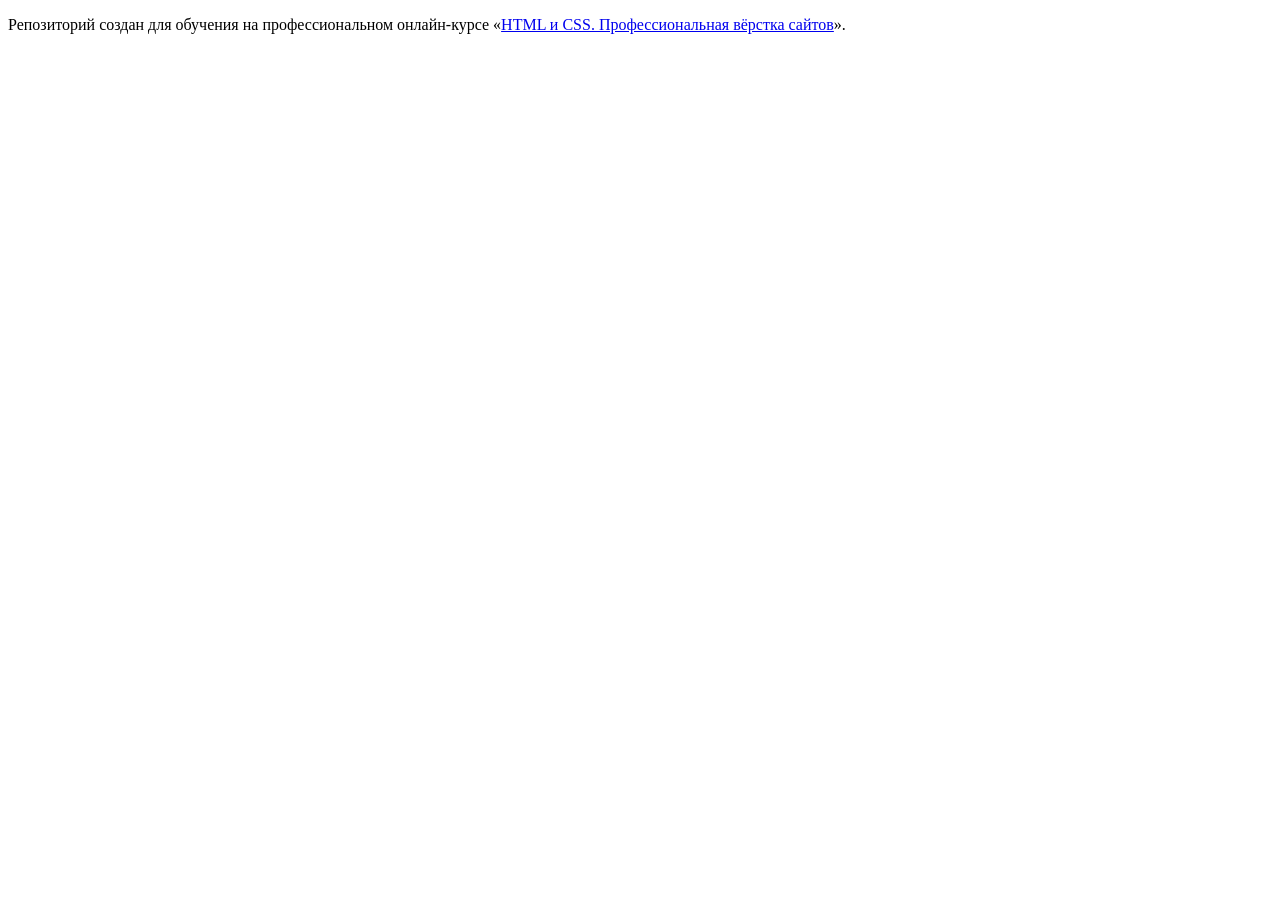
==== index.html @ e0a8a6d6 ":hatching_chick:" ====
<!DOCTYPE html>
<html lang="ru">
  <head>
    <meta charset="utf-8">
    <title>HTML Academy: Седона</title>
  </head>
  <body>

    <p>Репозиторий создан для обучения на профессиональном онлайн‑курсе «<a href="https://htmlacademy.ru/intensive/htmlcss">HTML и CSS. Профессиональная вёрстка сайтов</a>».</p>

  </body>
</html>
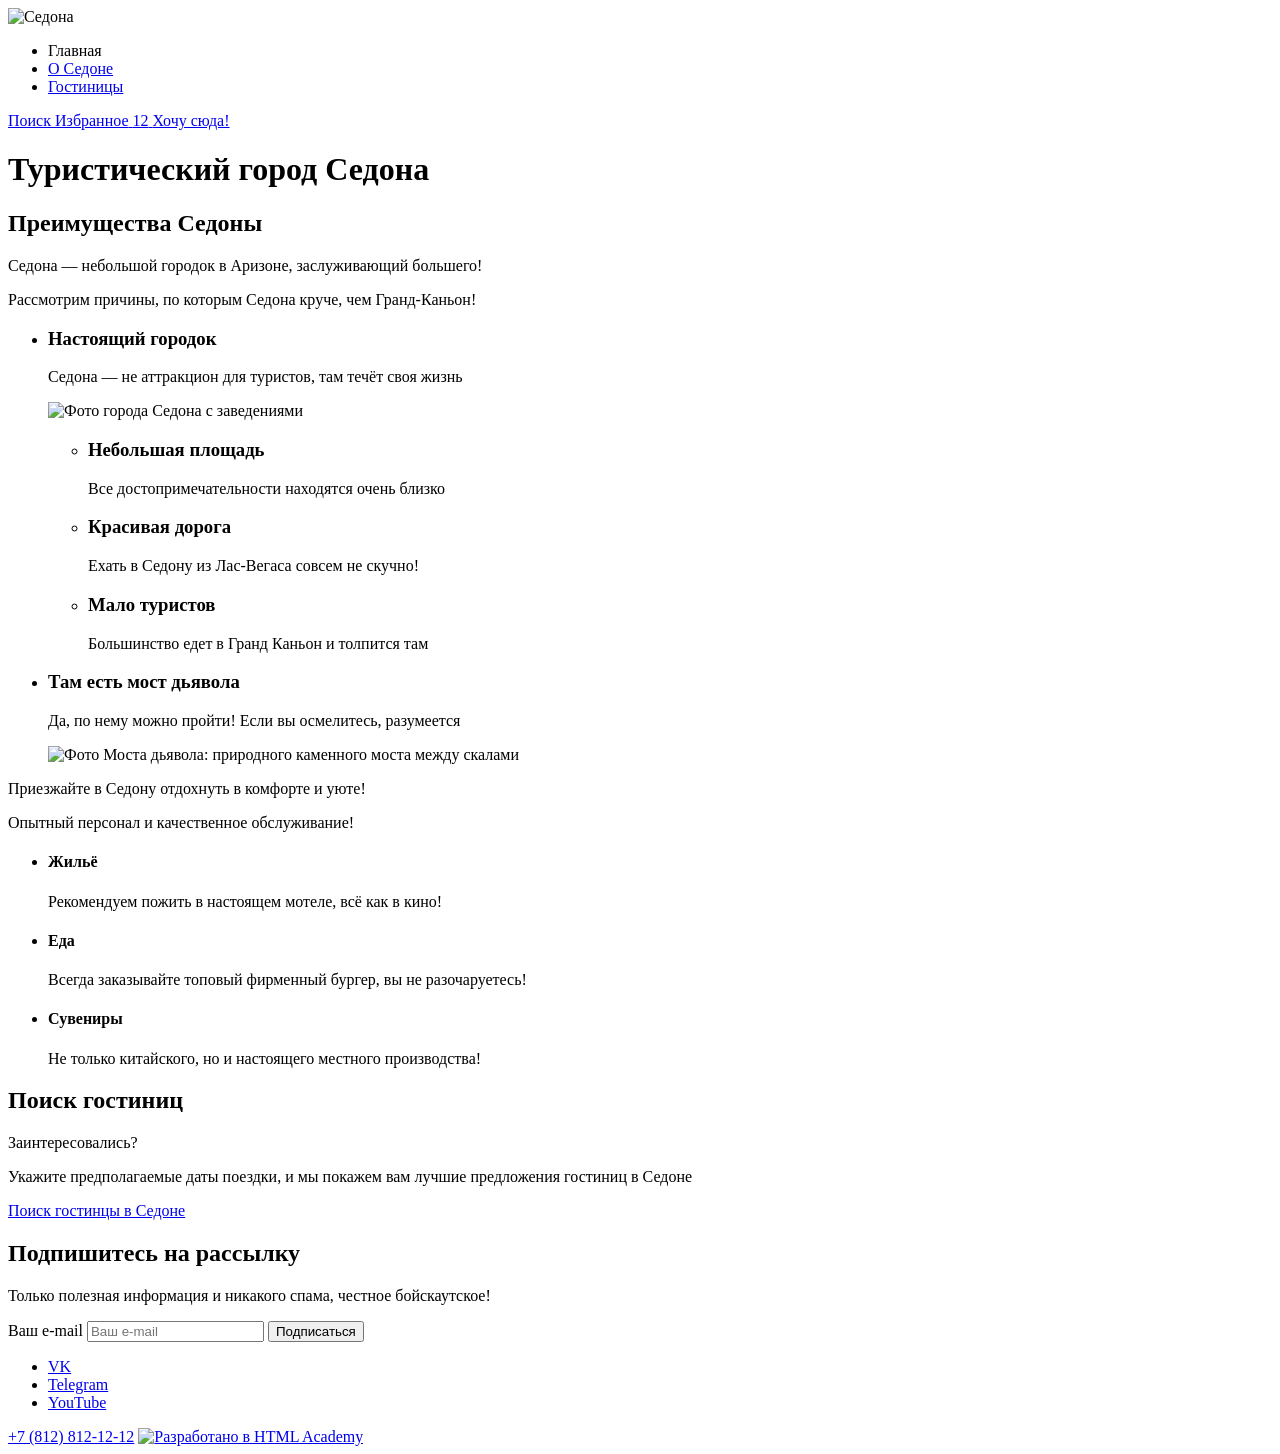
==== commit f4a96b6d: "Обновляет разметку главной страницы" ====
--- a/index.html
+++ b/index.html
@@ -1,12 +1,193 @@
-<!DOCTYPE html>
-<html lang="ru">
+<!doctype html>
+<html class="page" lang="ru">
   <head>
-    <meta charset="utf-8">
-    <title>HTML Academy: Седона</title>
+    <meta charset="utf-8" />
+    <title>Седона — небольшой городок в Аризоне</title>
   </head>
   <body>
+    <header class="page-header">
+      <nav class="header-nav">
+        <a class="logo">
+          <img src="" alt="Седона" />
+        </a>
 
-    <p>Репозиторий создан для обучения на профессиональном онлайн‑курсе «<a href="https://htmlacademy.ru/intensive/htmlcss">HTML и CSS. Профессиональная вёрстка сайтов</a>».</p>
+        <ul class="site-menu">
+          <li class="site-menu-item site-menu-item-active">
+            <a class="site-menu-link">Главная</a>
+          </li>
+          <li class="site-menu-item">
+            <a class="site-menu-link" href="#">О Седоне</a>
+          </li>
+          <li class="site-menu-item">
+            <a class="site-menu-link" href="catalog.html">Гостиницы</a>
+          </li>
+        </ul>
 
+        <div class="additional-menu">
+          <a class="icon-button" href="#">
+            <span class="visually-hidden">Поиск</span>
+          </a>
+          <a class="icon-button" href="#">
+            <span class="visually-hidden">Избранное</span>
+            <span class="icon-button-counter">12</span>
+          </a>
+          <a href="#" class="button">Хочу сюда!</a>
+        </div>
+      </nav>
+    </header>
+
+    <main class="page-main">
+      <h1 class="visually-hidden">Туристический город Седона</h1>
+
+      <section class="advantages">
+        <h2 class="visually-hidden">Преимущества Седоны</h2>
+
+        <p class="section-title">
+          Седона — небольшой городок в Аризоне, заслуживающий большего!
+        </p>
+        <p class="section-description">
+          Рассмотрим причины, по которым Седона круче, чем Гранд-Каньон!
+        </p>
+
+        <ul class="advantages-list">
+          <li class="advantages-item">
+            <h3 class="advantages-title">Настоящий городок</h3>
+            <p class="advantages-text">
+              Седона — не аттракцион для туристов, там течёт своя жизнь
+            </p>
+            <img
+              class="advantages-img"
+              src=""
+              alt="Фото города Седона с заведениями"
+            />
+
+            <ul class="advantages-list">
+              <li class="advantages-item">
+                <h3 class="advantages-title">Небольшая площадь</h3>
+                <p class="advantages-text">
+                  Все достопримечательности находятся очень близко
+                </p>
+              </li>
+
+              <li class="advantages-item">
+                <h3 class="advantages-title">Красивая дорога</h3>
+                <p class="advantages-text">
+                  Ехать в Седону из Лас-Вегаса совсем не скучно!
+                </p>
+              </li>
+
+              <li class="advantages-item">
+                <h3 class="advantages-title">Мало туристов</h3>
+                <p class="advantages-text">
+                  Большинство едет в Гранд Каньон и толпится там
+                </p>
+              </li>
+            </ul>
+          </li>
+
+          <li class="advantages-item">
+            <h3 class="advantages-title">Там есть мост дьявола</h3>
+            <p class="advantages-text">
+              Да, по нему можно пройти! Если вы осмелитесь, разумеется
+            </p>
+            <img
+              class="advantages-img"
+              src=""
+              alt="Фото Моста дьявола: природного каменного моста между скалами"
+            />
+          </li>
+        </ul>
+        <p class="section-title">
+          Приезжайте в Седону отдохнуть в комфорте и уюте!
+        </p>
+        <p class="section-description">
+          Опытный персонал и качественное обслуживание!
+        </p>
+        <ul class="advantages-list">
+          <li class="advantages-item">
+            <h4 class="advantages-title">Жильё</h4>
+            <p class="advantages-text">
+              Рекомендуем пожить в настоящем мотеле, всё как в кино!
+            </p>
+          </li>
+          <li class="advantages-item">
+            <h4 class="advantages-title">Еда</h4>
+            <p class="advantages-text">
+              Всегда заказывайте топовый фирменный бургер, вы не разочаруетесь!
+            </p>
+          </li>
+          <li class="advantages-item">
+            <h4 class="advantages-title">Сувениры</h4>
+            <p class="advantages-text">
+              Не только китайского, но и настоящего местного производства!
+            </p>
+          </li>
+        </ul>
+      </section>
+
+      <section class="search">
+        <h2 class="visually-hidden">Поиск гостиниц</h2>
+
+        <p class="section-title">Заинтересовались?</p>
+        <p class="section-description">
+          Укажите предполагаемые даты поездки, и мы покажем вам лучшие
+          предложения гостиниц в Седоне
+        </p>
+
+        <a href="#" class="search-button button">Поиск гостинцы в Седоне</a>
+      </section>
+
+      <section class="subscribe">
+        <h2 class="section-title">Подпишитесь на рассылку</h2>
+        <p class="section-description">
+          Только полезная информация и никакого спама, честное бойскаутское!
+        </p>
+
+        <form
+          class="subscribe-form"
+          action="https://echo.htmlacademy.ru/"
+          method="post"
+        >
+          <label class="subscribe-field field">
+            <span class="visually-hidden">Ваш e-mail</span>
+            <input
+              class="field-input"
+              type="email"
+              name="email"
+              placeholder="Ваш e-mail"
+            />
+          </label>
+          <button class="subscribe-button button" type="submit">
+            Подписаться
+          </button>
+        </form>
+      </section>
+    </main>
+
+    <footer class="page-footer">
+      <ul class="page-footer-social social">
+        <li class="social-item">
+          <a class="social-link" href="https://vk.ru/htmlacademy">
+            <span class="visually-hidden">VK</span>
+          </a>
+        </li>
+        <li class="social-item">
+          <a class="social-link" href="https://t.me/htmlacademy">
+            <span class="visually-hidden">Telegram</span>
+          </a>
+        </li>
+        <li class="social-item">
+          <a class="social-link" href="https://www.youtube.com/@HTMLAcademyTV">
+            <span class="visually-hidden">YouTube</span>
+          </a>
+        </li>
+      </ul>
+
+      <a class="footer-phone" href="tel:+78128121212">+7 (812) 812-12-12</a>
+
+      <a class="footer-developer" href="https://htmlacademy.ru/">
+        <img src="" alt="Разработано в HTML Academy" />
+      </a>
+    </footer>
   </body>
 </html>
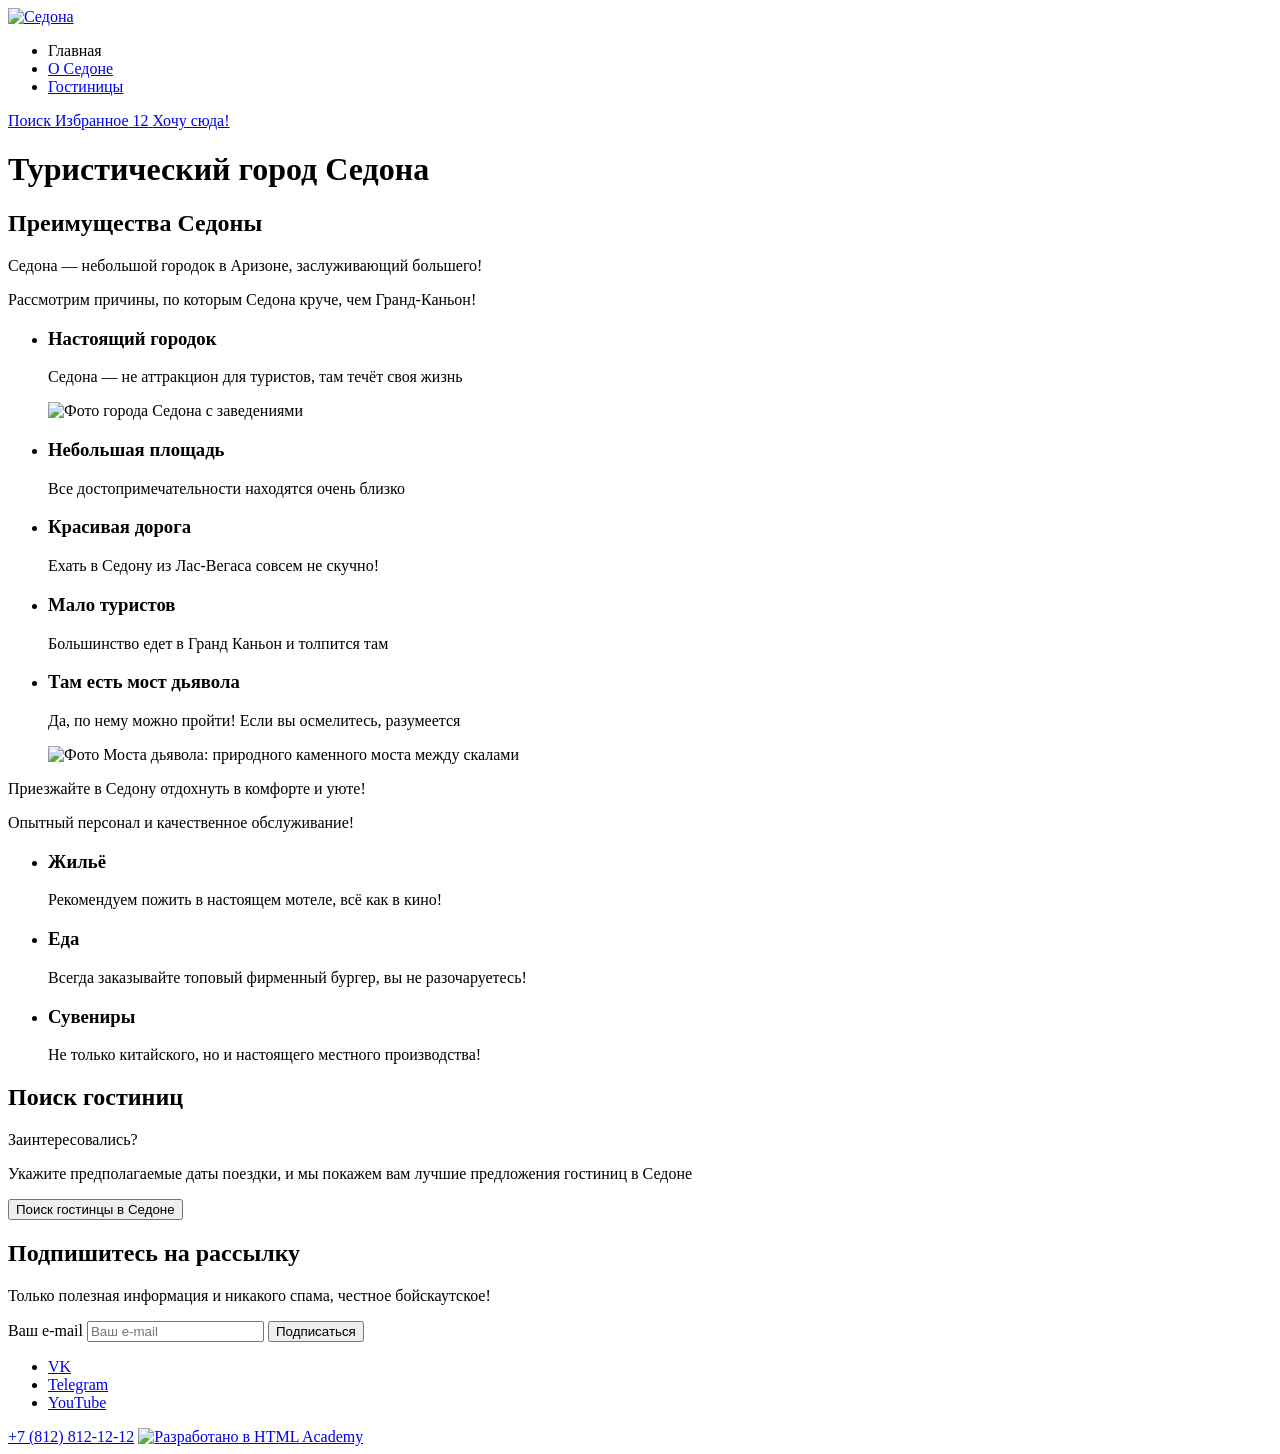
==== commit 448da1f5: "Исправления замечаний наставника Структура списка сделана плоской, добавлена кнопка, ссылка на главн" ====
--- a/index.html
+++ b/index.html
@@ -1,14 +1,14 @@
 <!doctype html>
-<html class="page" lang="ru">
+<html lang="ru">
   <head>
-    <meta charset="utf-8" />
+    <meta charset="utf-8">
     <title>Седона — небольшой городок в Аризоне</title>
   </head>
   <body>
     <header class="page-header">
       <nav class="header-nav">
-        <a class="logo">
-          <img src="" alt="Седона" />
+        <a class="logo" href="index.html">
+          <img src="#" alt="Седона">
         </a>
 
         <ul class="site-menu">
@@ -57,32 +57,30 @@
             </p>
             <img
               class="advantages-img"
-              src=""
+              src="#"
               alt="Фото города Седона с заведениями"
-            />
+            >
+          </li>
 
-            <ul class="advantages-list">
-              <li class="advantages-item">
-                <h3 class="advantages-title">Небольшая площадь</h3>
-                <p class="advantages-text">
-                  Все достопримечательности находятся очень близко
-                </p>
-              </li>
+          <li class="advantages-item">
+            <h3 class="advantages-title">Небольшая площадь</h3>
+            <p class="advantages-text">
+              Все достопримечательности находятся очень близко
+            </p>
+          </li>
 
-              <li class="advantages-item">
-                <h3 class="advantages-title">Красивая дорога</h3>
-                <p class="advantages-text">
-                  Ехать в Седону из Лас-Вегаса совсем не скучно!
-                </p>
-              </li>
+          <li class="advantages-item">
+            <h3 class="advantages-title">Красивая дорога</h3>
+            <p class="advantages-text">
+              Ехать в Седону из Лас-Вегаса совсем не скучно!
+            </p>
+          </li>
 
-              <li class="advantages-item">
-                <h3 class="advantages-title">Мало туристов</h3>
-                <p class="advantages-text">
-                  Большинство едет в Гранд Каньон и толпится там
-                </p>
-              </li>
-            </ul>
+          <li class="advantages-item">
+            <h3 class="advantages-title">Мало туристов</h3>
+            <p class="advantages-text">
+              Большинство едет в Гранд Каньон и толпится там
+            </p>
           </li>
 
           <li class="advantages-item">
@@ -92,9 +90,9 @@
             </p>
             <img
               class="advantages-img"
-              src=""
+              src="#"
               alt="Фото Моста дьявола: природного каменного моста между скалами"
-            />
+            >
           </li>
         </ul>
         <p class="section-title">
@@ -105,19 +103,19 @@
         </p>
         <ul class="advantages-list">
           <li class="advantages-item">
-            <h4 class="advantages-title">Жильё</h4>
+            <h3 class="advantages-title">Жильё</h3>
             <p class="advantages-text">
               Рекомендуем пожить в настоящем мотеле, всё как в кино!
             </p>
           </li>
           <li class="advantages-item">
-            <h4 class="advantages-title">Еда</h4>
+            <h3 class="advantages-title">Еда</h3>
             <p class="advantages-text">
               Всегда заказывайте топовый фирменный бургер, вы не разочаруетесь!
             </p>
           </li>
           <li class="advantages-item">
-            <h4 class="advantages-title">Сувениры</h4>
+            <h3 class="advantages-title">Сувениры</h3>
             <p class="advantages-text">
               Не только китайского, но и настоящего местного производства!
             </p>
@@ -134,7 +132,7 @@
           предложения гостиниц в Седоне
         </p>
 
-        <a href="#" class="search-button button">Поиск гостинцы в Седоне</a>
+        <button class="search-button button">Поиск гостинцы в Седоне</button>
       </section>
 
       <section class="subscribe">
@@ -155,7 +153,8 @@
               type="email"
               name="email"
               placeholder="Ваш e-mail"
-            />
+              required
+            >
           </label>
           <button class="subscribe-button button" type="submit">
             Подписаться
@@ -185,8 +184,11 @@
 
       <a class="footer-phone" href="tel:+78128121212">+7 (812) 812-12-12</a>
 
-      <a class="footer-developer" href="https://htmlacademy.ru/">
-        <img src="" alt="Разработано в HTML Academy" />
+      <a
+        class="footer-developer"
+        href="https://htmlacademy.ru/intensive/htmlcss"
+      >
+        <img src="#" alt="Разработано в HTML Academy">
       </a>
     </footer>
   </body>
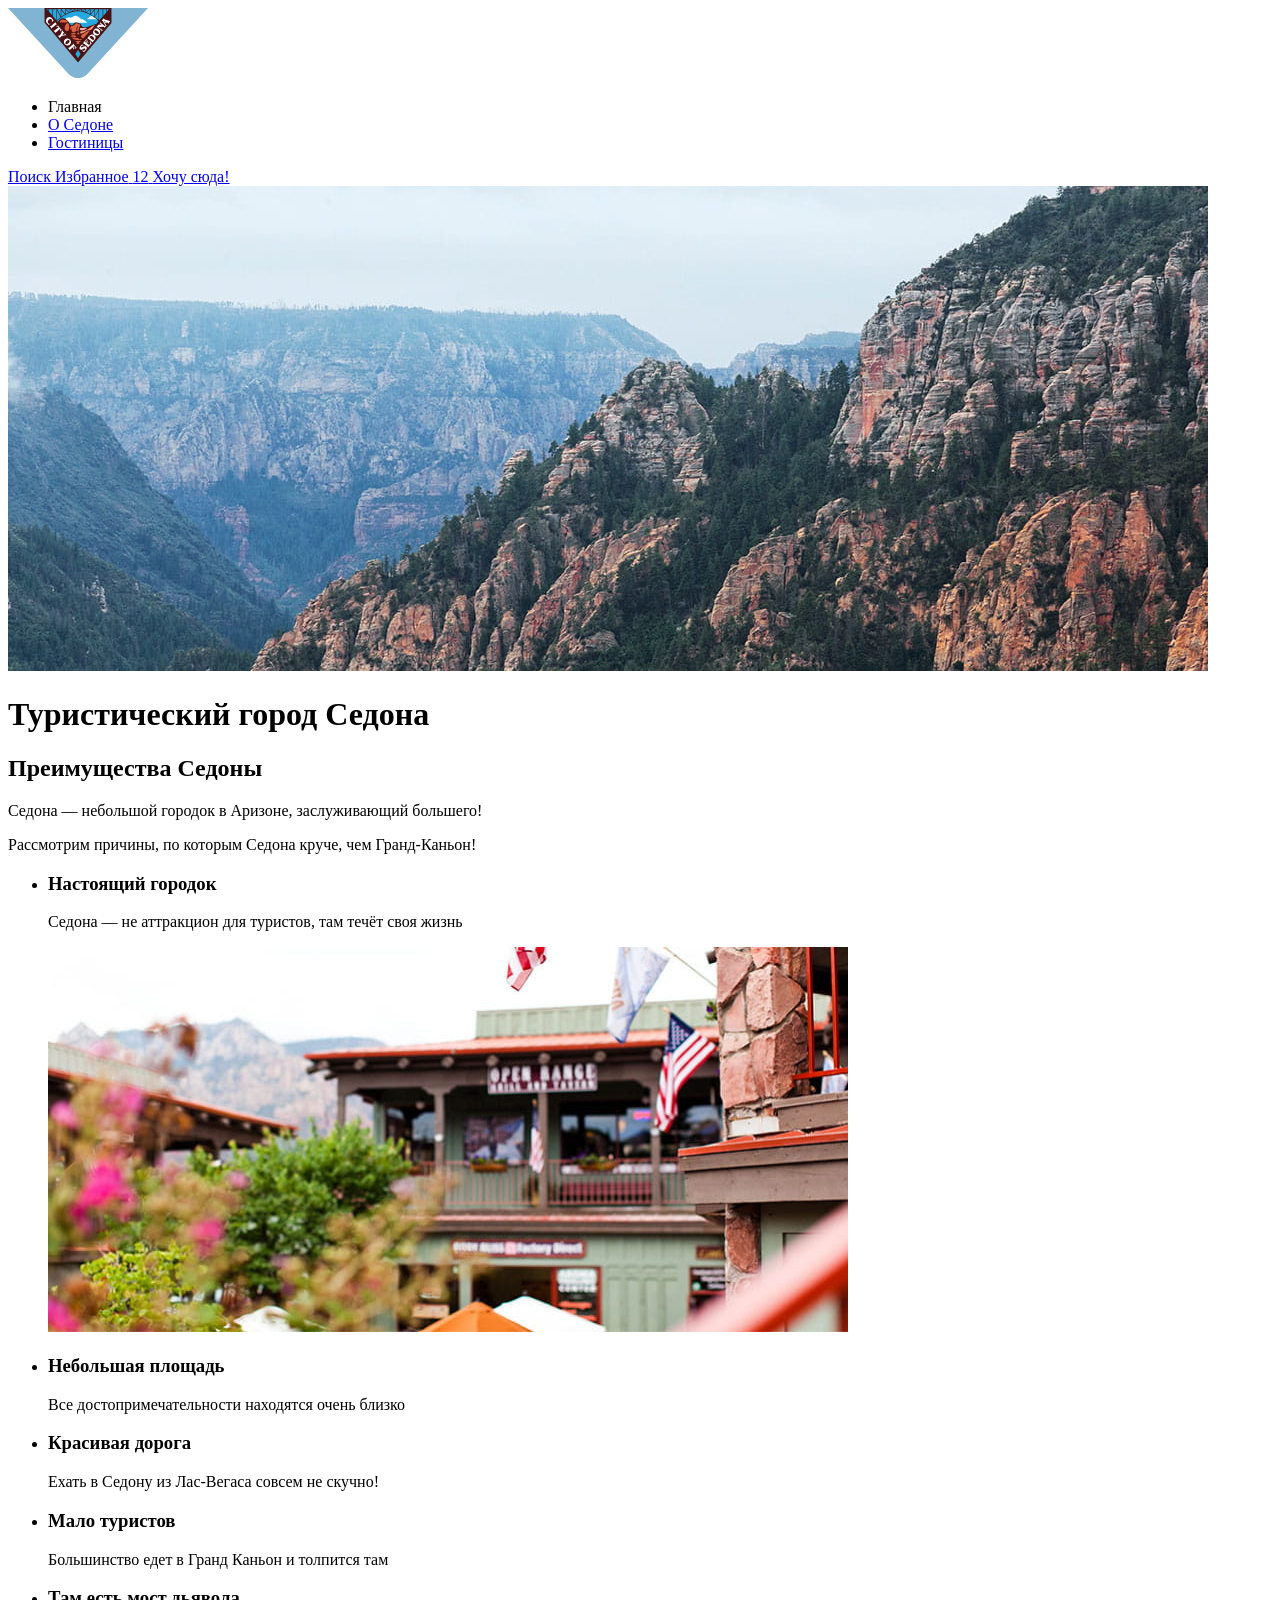
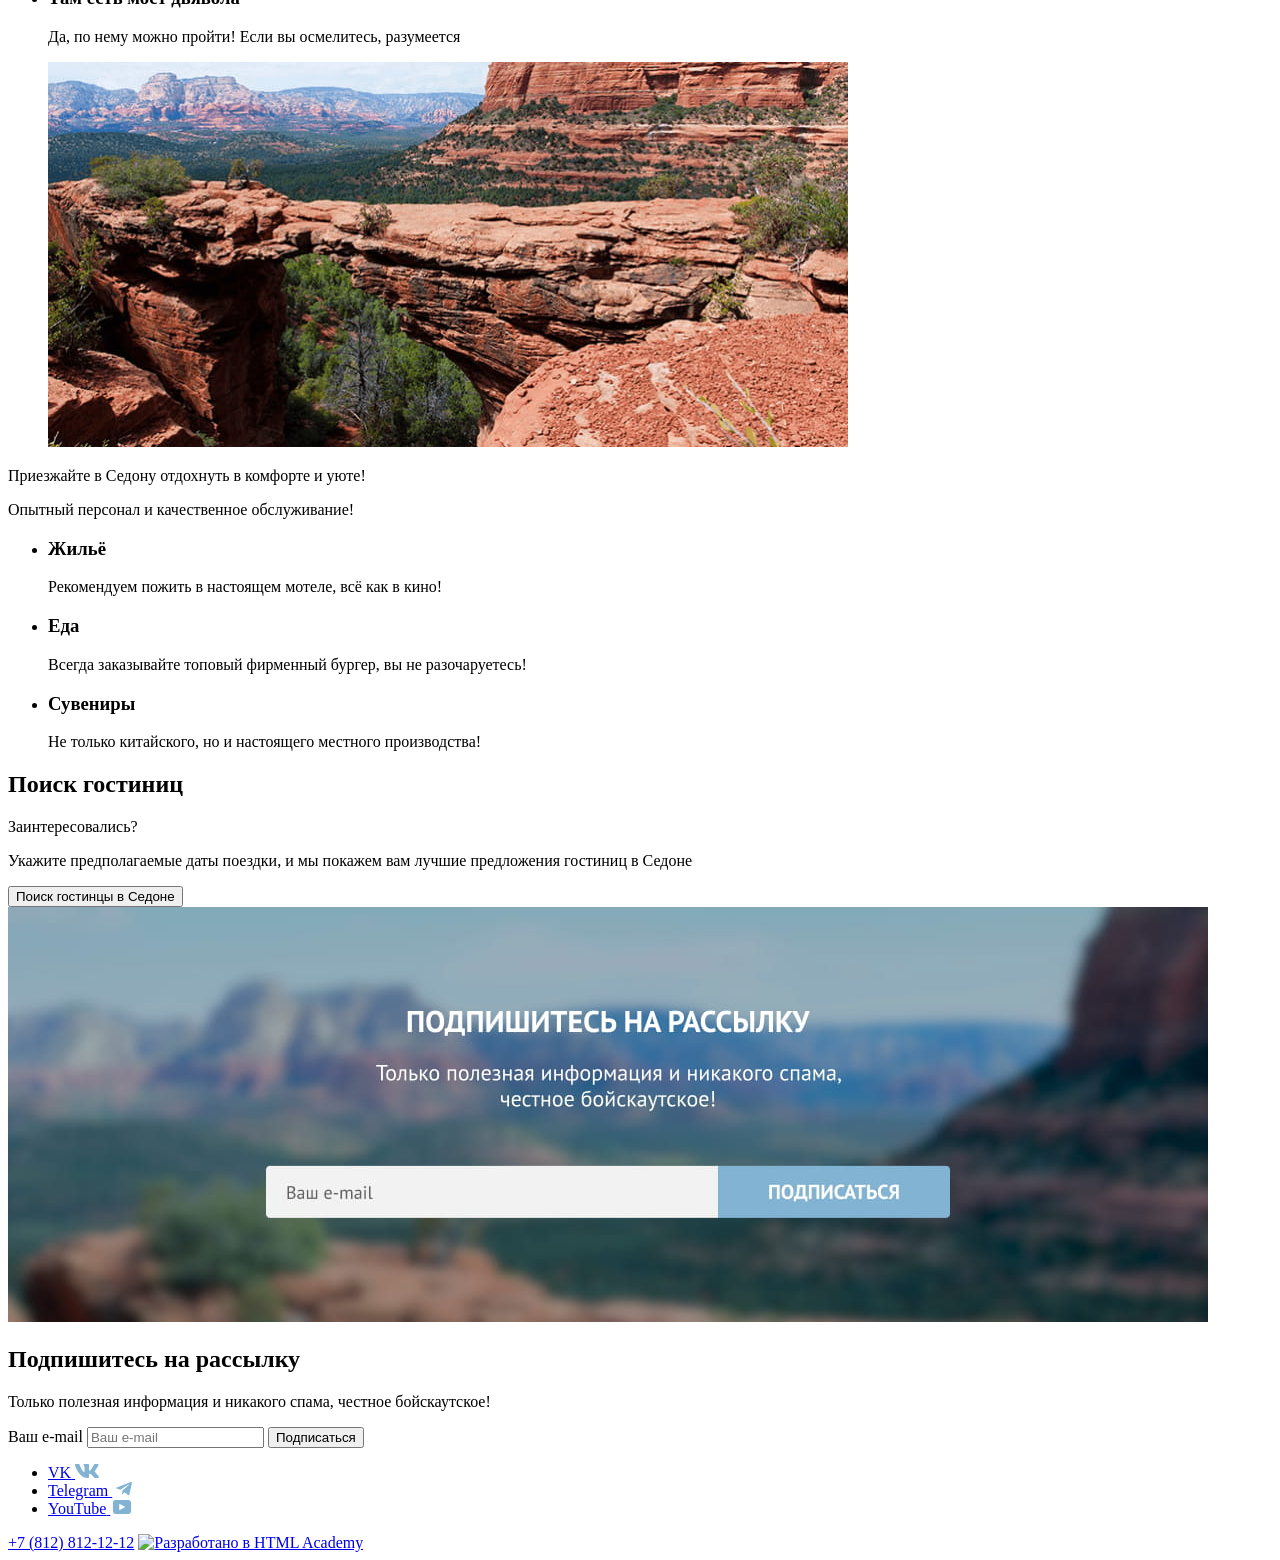
==== commit cb858031: "Добавляет картинки Контентные, бэкграунд, отели и соцсети" ====
--- a/index.html
+++ b/index.html
@@ -1,14 +1,19 @@
 <!doctype html>
 <html lang="ru">
   <head>
-    <meta charset="utf-8">
+    <meta charset="utf-8" />
     <title>Седона — небольшой городок в Аризоне</title>
   </head>
   <body>
-    <header class="page-header">
+    <header class="page-header" data-test="header">
       <nav class="header-nav">
         <a class="logo" href="index.html">
-          <img src="#" alt="Седона">
+          <img
+            src="./images/svg/logo.svg"
+            width="140px"
+            height="70.05px"
+            alt="Седона"
+          >
         </a>
 
         <ul class="site-menu">
@@ -36,10 +41,19 @@
       </nav>
     </header>
 
-    <main class="page-main">
-      <h1 class="visually-hidden">Туристический город Седона</h1>
-
-      <section class="advantages">
+    <main class="page-main" data-test="main">
+      <img
+        class="advantages-img"
+        src="./images/content/welcome-head.jpg"
+        width="1200px"
+        height="485px"
+        alt="Фото окрестностей Седоны"
+      >
+      <h1 class="visually-hidden" data-test="hero">
+        Туристический город Седона
+      </h1>
+
+      <section class="advantages" data-test="advantages">
         <h2 class="visually-hidden">Преимущества Седоны</h2>
 
         <p class="section-title">
@@ -57,7 +71,9 @@
             </p>
             <img
               class="advantages-img"
-              src="#"
+              src="./images/content/promo.jpg"
+              width="800px"
+              height="385px"
               alt="Фото города Седона с заведениями"
             >
           </li>
@@ -90,7 +106,9 @@
             </p>
             <img
               class="advantages-img"
-              src="#"
+              src="./images/content/devil-bridge.jpg"
+              width="800px"
+              height="385px"
               alt="Фото Моста дьявола: природного каменного моста между скалами"
             >
           </li>
@@ -123,7 +141,7 @@
         </ul>
       </section>
 
-      <section class="search">
+      <section class="search" data-test="search">
         <h2 class="visually-hidden">Поиск гостиниц</h2>
 
         <p class="section-title">Заинтересовались?</p>
@@ -135,7 +153,14 @@
         <button class="search-button button">Поиск гостинцы в Седоне</button>
       </section>
 
-      <section class="subscribe">
+      <section class="subscribe" data-test="subscribe">
+        <img
+          class="subscribe-img"
+          src="./images/background/subscribe.jpg"
+          width="1200px"
+          height="414.86px"
+          alt="Подпишитесь на рассылку"
+        >
         <h2 class="section-title">Подпишитесь на рассылку</h2>
         <p class="section-description">
           Только полезная информация и никакого спама, честное бойскаутское!
@@ -154,7 +179,7 @@
               name="email"
               placeholder="Ваш e-mail"
               required
-            >
+            />
           </label>
           <button class="subscribe-button button" type="submit">
             Подписаться
@@ -163,21 +188,39 @@
       </section>
     </main>
 
-    <footer class="page-footer">
+    <footer class="page-footer" data-test="footer">
       <ul class="page-footer-social social">
         <li class="social-item">
           <a class="social-link" href="https://vk.ru/htmlacademy">
             <span class="visually-hidden">VK</span>
+            <img
+              src="./images/svg/vk.svg"
+              width="24px"
+              height="14px"
+              alt="ВКонтакте"
+            >
           </a>
         </li>
         <li class="social-item">
           <a class="social-link" href="https://t.me/htmlacademy">
             <span class="visually-hidden">Telegram</span>
+            <img
+              src="./images/svg/telegram.svg"
+              width="24px"
+              height="14px"
+              alt="Телеграм"
+            >
           </a>
         </li>
         <li class="social-item">
           <a class="social-link" href="https://www.youtube.com/@HTMLAcademyTV">
             <span class="visually-hidden">YouTube</span>
+            <img
+              src="./images/svg/youtube.svg"
+              width="24px"
+              height="14px"
+              alt="YouTube"
+            >
           </a>
         </li>
       </ul>
@@ -188,7 +231,12 @@
         class="footer-developer"
         href="https://htmlacademy.ru/intensive/htmlcss"
       >
-        <img src="#" alt="Разработано в HTML Academy">
+        <img
+          src="./images/svg/html-academy.svg"
+          width="114.9px"
+          height="32.9px"
+          alt="Разработано в HTML Academy"
+        >
       </a>
     </footer>
   </body>
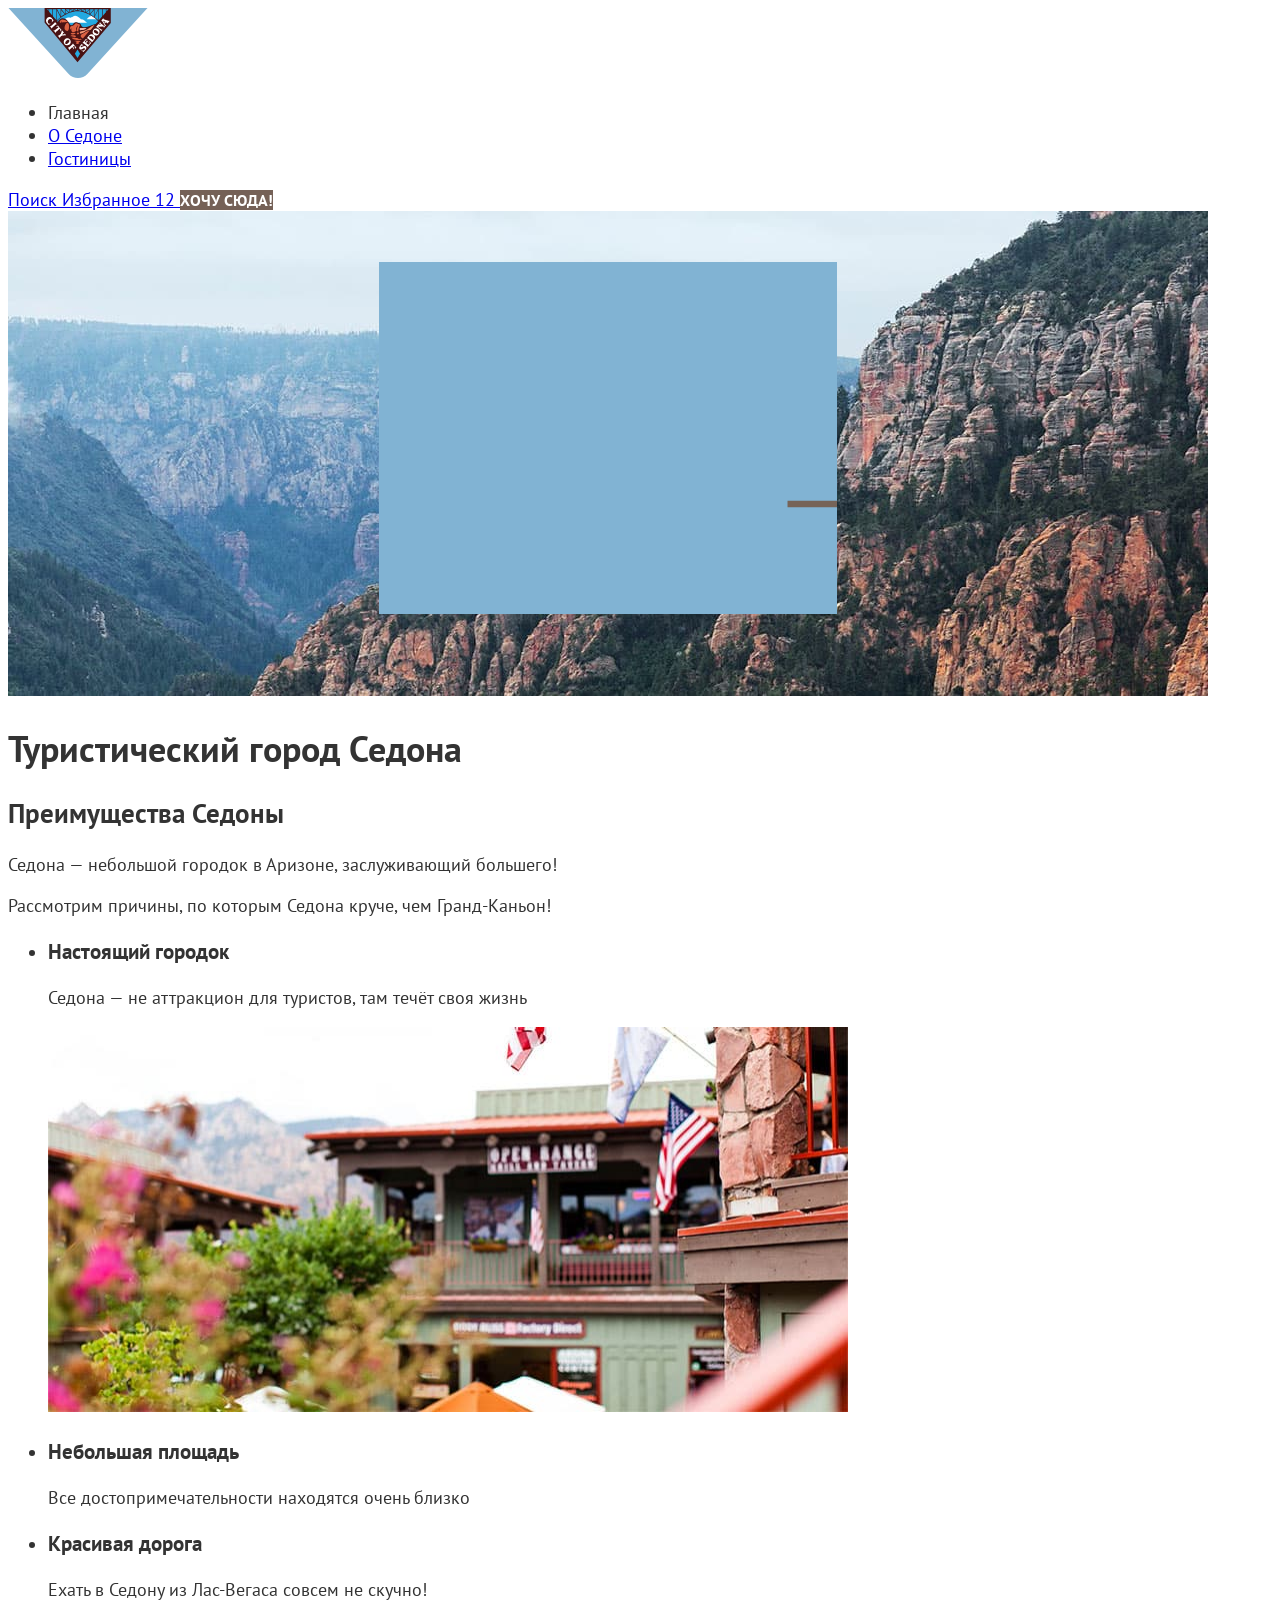
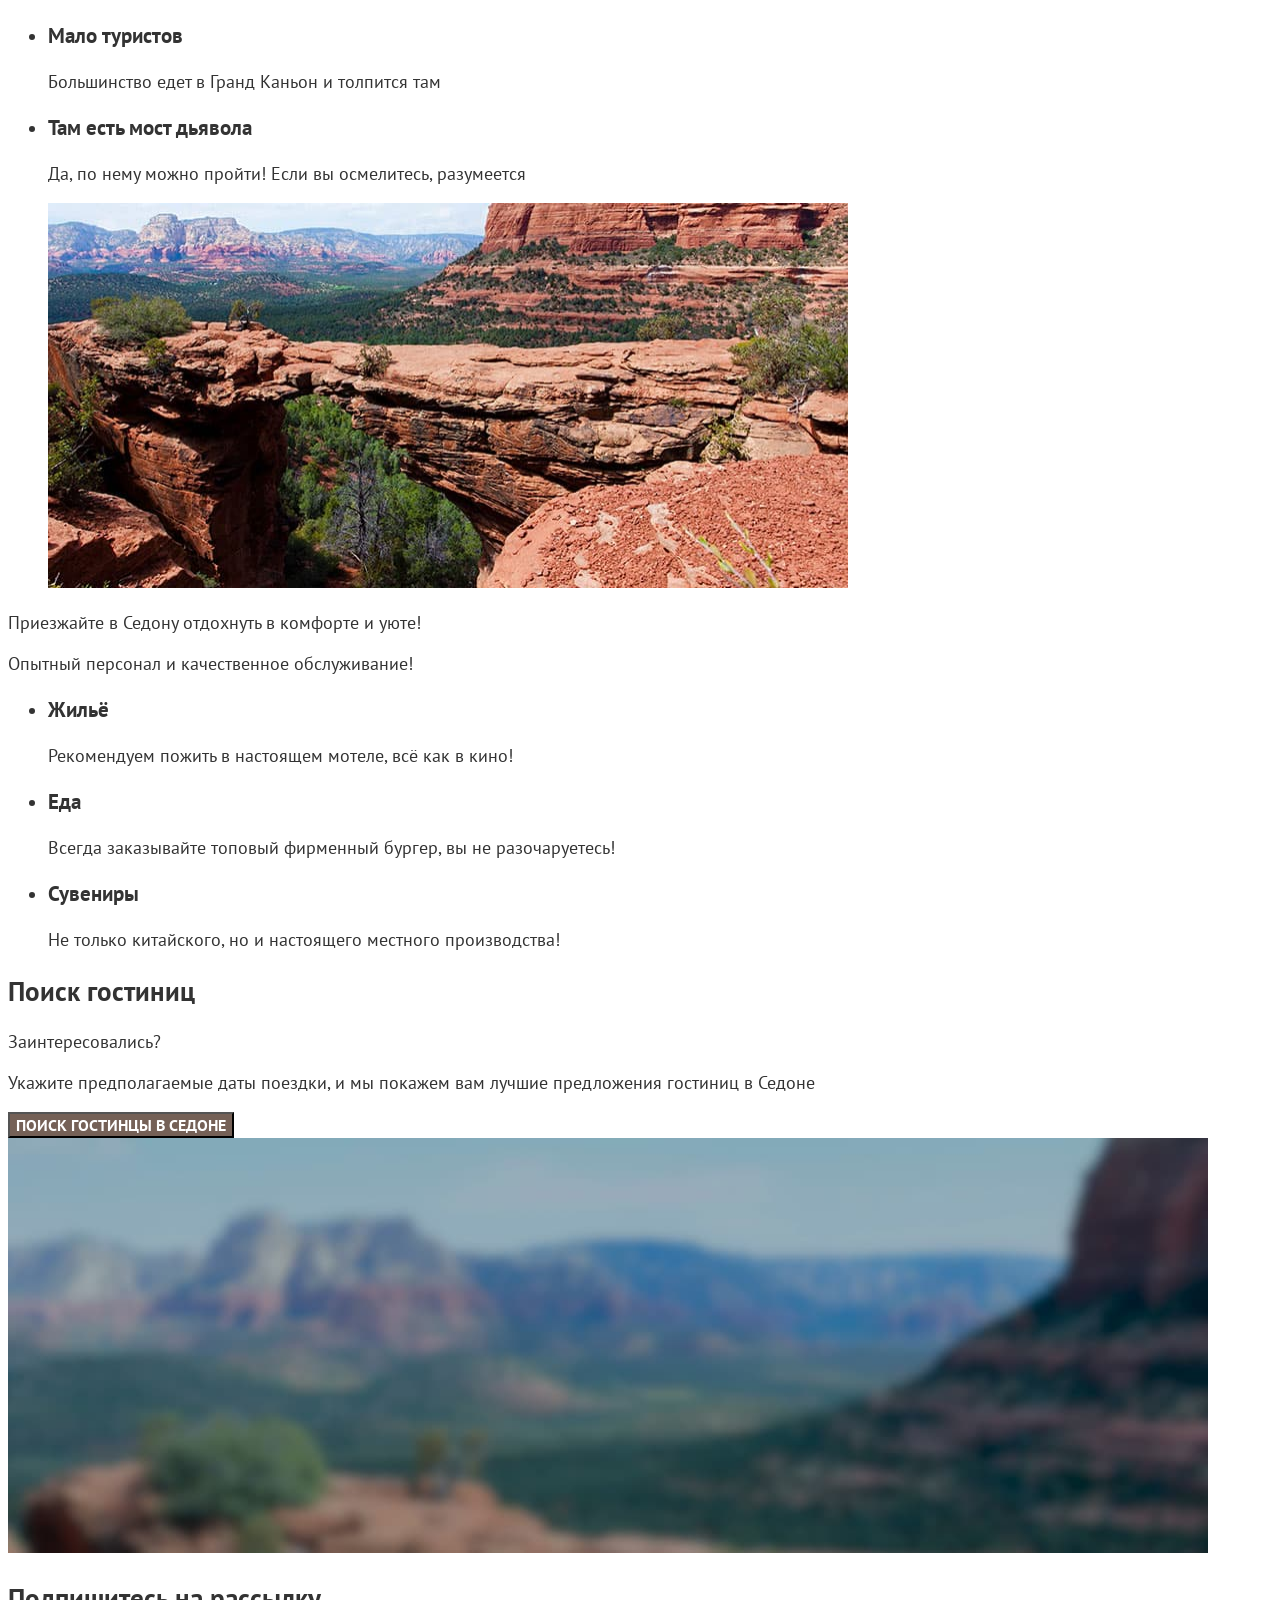
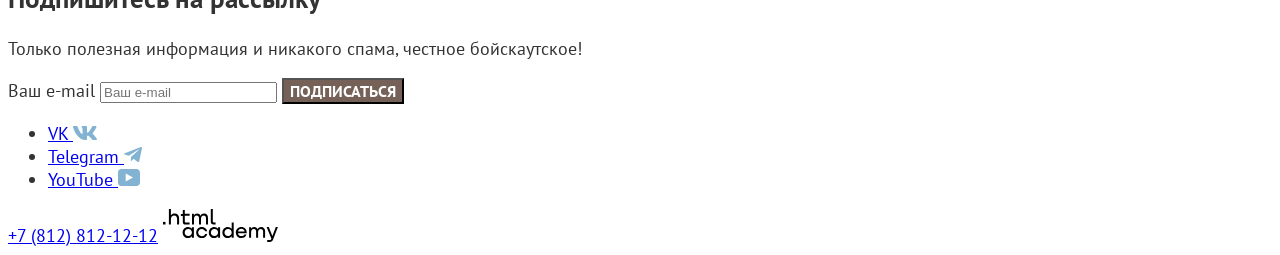
==== commit d95f1b27: "Добавляет базовые шрифты и стили" ====
--- a/index.html
+++ b/index.html
@@ -1,18 +1,19 @@
 <!doctype html>
 <html lang="ru">
   <head>
-    <meta charset="utf-8" />
+    <meta charset="utf-8">
     <title>Седона — небольшой городок в Аризоне</title>
+    <link rel="stylesheet" href="styles/styles.css">
   </head>
   <body>
     <header class="page-header" data-test="header">
       <nav class="header-nav">
         <a class="logo" href="index.html">
           <img
-            src="./images/svg/logo.svg"
-            width="140px"
-            height="70.05px"
-            alt="Седона"
+            src="images/svg/logo.svg"
+            width="140"
+            height="70"
+            alt="Логотип Седоны"
           >
         </a>
 
@@ -42,13 +43,21 @@
     </header>
 
     <main class="page-main" data-test="main">
-      <img
-        class="advantages-img"
-        src="./images/content/welcome-head.jpg"
-        width="1200px"
-        height="485px"
-        alt="Фото окрестностей Седоны"
-      >
+      <div class="image-container">
+        <img
+          class="advantages-img"
+          src="images/background/promo.jpg"
+          width="1200"
+          height="485"
+          alt="Фото окрестностей Седоны"
+        >
+        <svg class="overlay-svg" viewBox="0 0 100 100" width="458" height="352" viewBox="0 0 458 352" fill="none" xmlns="http://www.w3.org/2000/svg">
+            <path d="M152.3 56.1L149.5 61H146.8L145.9 62.4H148.7L142.6 72.8C141.3 75 142.2 77 144.7 77C146.5 77 148.4 75.7 150.3 73.9C150.3 77.7 155.6 78.4 158.9 74.4H159.6C161.4 74.4 164.2 73.3 165.8 71.5C165.6 71.1 165.1 70.6 164.7 70.5L164.5 70.7C163.1 72.2 161.5 72.9 159.9 72.9L162.7 68.1C164.5 65 162.8 62 160 62C157.7 62 155.9 62.9 154.1 65.9L152.6 68.5L151.4 70.6L151.2 70.8C149 73.3 146.9 75.3 145.6 75.3C144.9 75.3 144.6 74.8 145.3 73.7L151.8 62.5H154.3L155 61H152.5L155.3 56.1H152.3ZM159.8 63.9C160.8 64 161.2 65.2 160.2 66.9L158 70.6H157.9C156.9 70.6 156.1 71.4 156.1 72.4C156.1 72.8 156.2 73.1 156.4 73.4V73.5C155 75.9 151.5 75.5 153.3 72.4L155.6 68.5L157.1 66.1C158 64.5 159.1 63.9 159.8 63.9ZM181.8 56.1L179 61H176.3L175.4 62.4H178.2L172 72.8C170.7 75 171.6 77 174.1 77C175.3 77 176.6 76.4 178 75.4L177.2 76.7H180.2L184.8 68.8C189.4 63 191.5 63.8 190.2 66L186.3 72.7C185 74.9 185.9 76.9 188.4 76.9C190.2 76.9 192.2 75.5 194.1 73.7C194.2 75.6 195.8 76.9 198.2 76.9C201.6 76.9 205 74.3 207.5 71.4C207.3 71 206.8 70.5 206.4 70.4L206.2 70.6C204 73.1 201.2 75.1 199.1 75.1C197.2 75.1 196.1 74 197.5 71.5L197.8 71C199.7 71.8 203.4 71.4 205.7 67.6L206.1 66.9C207.7 64.1 206.2 62.1 203.7 62.1C201.3 62.1 199.3 63.4 198 65.5L195.1 70.5L194.9 70.7C192.7 73.2 190.6 75.2 189.3 75.2C188.6 75.2 188.3 74.7 188.9 73.6L193.3 66.1C194.6 63.8 193.4 62.2 191.7 62.2C190.4 62.2 189 62.9 187.5 64.5L192.3 56.2H189.3L180.9 70.6L180.7 70.8C178.5 73.3 176.4 75.3 175.1 75.3C174.4 75.3 174.1 74.8 174.8 73.7L181.3 62.5H183.8L184.7 61.1H182.2L185 56.2L181.8 56.1ZM203.1 64.3C204.1 64.2 204.6 65.2 203.6 66.9L203.2 67.6C201.8 70 199.8 70 198.7 69.6L200.6 66.2C201.3 65 202.3 64.4 203.1 64.3ZM247.4 58.9C245.7 60.4 245.5 62.1 246.6 63.5L246.9 63.8C245.6 65.7 243.8 68.2 241.8 70.5L241.6 70.7C240.2 72.2 238.6 72.9 237 72.9L239.8 68.1C241.6 65 239.9 62 237.1 62C234.8 62 233 62.9 231.2 65.9L229.7 68.5L228.5 70.6L228.3 70.8C225.8 73.6 223.7 75.5 221.3 76.5L228.1 65.1H226.3C226.3 63.9 225 62.2 223.1 62.2C221.5 62.2 219.2 63.5 217.9 65.6L213.7 72.8C212.4 75 213.3 77 215.8 77C216.6 77 217.7 76.6 218.7 76L217.9 77.4C213.8 78.6 211.3 80.3 211.3 82.5C211.3 85.4 215.7 86 217.9 82.3L220.2 78.4C222.6 77.7 225 76.3 227.4 73.9C227.4 77.7 232.7 78.5 236 74.4H236.7C238.5 74.4 241.3 73.3 242.9 71.5C244.3 69.8 245.5 68.3 247.9 65.1L248.3 65.6C248.7 66.1 248.8 66.7 248.5 67.3L245.3 72.8C244 75 244.9 77 247.4 77C248.9 77 250.6 76 252.2 74.6C252.1 76 253.1 77 254.8 77C255.6 77 256.7 76.6 257.7 76L256.9 77.4C252.8 78.6 250.3 80.3 250.3 82.5C250.3 85.4 254.7 86 256.9 82.3L259.2 78.4C261.7 77.6 264.1 76.2 266.6 73.8C266.7 75.7 268.3 77 270.7 77C273.2 77 275.6 75.6 277.7 73.8C277.6 77.7 283 78.5 286.3 74.4H287C287.9 74.4 289.2 74.1 290.4 73.5C289.6 75.6 290.3 77 292.1 77C293.8 77 295.6 75.5 297.1 74.1C296.8 75.7 297.8 77 299.7 77C302.2 77 305.1 74.4 307.6 71.5C309.3 69.5 310.8 67.5 311.9 66.1C310.7 69.2 311.3 74.8 308.5 74.8C307.5 74.8 307.1 73.7 307.1 73.7L305.2 74.7C305.2 74.7 305.8 77.1 308.5 77.1C308.8 77.1 309.1 77.1 309.3 77H309.4C312.5 76.6 315.5 74.2 317.8 71.6C317.6 71.1 317.1 70.7 316.7 70.6L316.5 70.8C315.4 72 314.2 73.1 312.9 74C313.9 71.2 313.7 66.8 315.5 63L313.2 61.8C312 63.5 309.2 67.4 306.5 70.5L306.3 70.7C304.1 73.2 302 75.2 300.7 75.2C300 75.2 299.7 74.7 300.4 73.6L306.8 62.4H303.8L298.4 71.7C296.1 73.8 294.3 74.9 293.8 74.7C293 74.4 293.8 73.3 294.2 72.6L300.1 62.4H297.1L292.4 70.5L292.2 70.7C290.8 72.2 289.2 72.9 287.6 72.9L290.4 68.1C292.2 65 290.5 62 287.7 62C285.4 62 283.6 62.9 281.8 65.9L280.3 68.5L279.1 70.6L278.9 70.8C276.7 73.3 273.9 75.3 271.8 75.3C269.9 75.3 268.8 74.2 270.2 71.7L270.5 71.2C272.4 72 276.1 71.6 278.4 67.8L278.8 67.1C280.4 64.3 278.9 62.3 276.4 62.3C274 62.3 272 63.6 270.7 65.7L267.8 70.7L267.6 70.9C265.1 73.7 263 75.6 260.6 76.6L267.4 65.2H265.6C265.6 64 264.3 62.3 262.4 62.3C260.8 62.3 258.5 63.6 257.2 65.7L254.3 70.6L254.1 70.8C251.9 73.3 249.8 75.3 248.5 75.3C247.8 75.3 247.5 74.8 248.2 73.7L251.2 68.5C252.2 66.7 251.8 65.6 250.8 64.5L249.1 62.5C248.7 62 248.7 61.4 249.3 60.8L247.4 58.9ZM237.1 63.9C238.1 64 238.6 65.2 237.5 66.9L235.3 70.6H235.2C234.2 70.6 233.4 71.4 233.4 72.4C233.4 72.8 233.5 73.1 233.7 73.4V73.5C232.3 75.9 228.8 75.5 230.6 72.4L232.9 68.5L234.4 66.1C235.3 64.5 236.3 63.9 237.1 63.9ZM287.3 63.9C288.3 64 288.8 65.2 287.7 66.9L285.5 70.6H285.4C284.4 70.6 283.6 71.4 283.6 72.4C283.6 72.8 283.7 73.1 283.9 73.4V73.5C282.5 75.9 279 75.5 280.8 72.4L283.1 68.5L284.6 66.1C285.4 64.5 286.5 63.9 287.3 63.9ZM275.6 64.3C276.6 64.2 277.1 65.2 276.1 66.9L275.7 67.6C274.2 70 272.3 70 271.2 69.6L273.1 66.2C273.8 65 274.8 64.4 275.6 64.3ZM223.2 64.5C224.2 64.5 224.9 65.4 224 66.9L221.7 70.9C219.9 73.8 218 75.2 216.8 75.2C216.1 75.2 215.8 74.7 216.5 73.6L220.7 66.3C221.4 65.1 222.4 64.5 223.2 64.5ZM262.1 64.5C263.1 64.5 263.8 65.4 262.9 66.9L260.6 70.9C258.8 73.8 256.9 75.2 255.7 75.2C255 75.2 254.7 74.7 255.4 73.6L259.6 66.3C260.3 65.1 261.3 64.5 262.1 64.5ZM216.8 79.4L215.4 81.8C214.8 82.9 213.7 82.7 213.7 81.9C213.7 81.2 214.5 80.3 216.8 79.4ZM255.7 79.4L254.3 81.8C253.7 82.9 252.6 82.7 252.6 81.9C252.7 81.2 253.4 80.3 255.7 79.4ZM101 67.8H129.9V69.7H101V67.8ZM328.1 67.8H357V69.7H328.1V67.8Z" fill="#766458"/>
+            <path d="M322.7 37.4V45.1H301.9V0.400002H322.7V8H309.5V18.8H320V26.5H309.5V37.4H322.7ZM289.9 0.400002H297.5V45.1H289.9V23.1L286.9 34.5H279.5L276.5 23.1V45.1H268.9V0.400002H276.5L283.3 22L289.9 0.400002ZM258 8H252.5V37.3H258V8ZM261 0.400002C263.5 0.400002 265.7 2.5 265.7 5.1V40.4C265.7 43 263.5 45.1 261 45.1H249.6C247 45.1 244.9 42.9 244.9 40.4V5.1C244.9 2.5 247 0.400002 249.6 0.400002H261ZM233 28.6L240.7 26.8V40.4C240.7 43 238.5 45.1 236 45.1H224.6C222 45.1 219.9 42.9 219.9 40.4V5.1C219.9 2.5 222 0.400002 224.6 0.400002H236C238.5 0.400002 240.7 2.5 240.7 5.1V14.2L233 16V8H227.5V37.3H233V28.6ZM216.2 37.4V45.1H198V0.400002H205.6V37.4H216.2ZM194.8 37.4V45.1H174V0.400002H194.8V8H181.6V18.8H192.1V26.5H181.6V37.4H194.8ZM162.6 0.400002H170.3L169 45.1H154.5L152.5 26.6L150.5 45.1H136L135 0.400002H142.6L143.2 37.4H144L148.8 0.400002H156.4L161.3 37.4H162.1L162.6 0.400002Z" fill="#81B3D3"/>
+            <path d="M380.4 214.7L405.8 140.7H431L456.7 214.7H436.5L432.8 201.3H404.2L400.4 214.7H380.4ZM416.1 162.6L408.6 187.1H428.7L421.2 162.6C420.8 161.4 420.4 160.2 420 159C419.7 157.7 419.4 156.5 419.2 155.2C419 154.7 418.9 154.3 418.9 153.9C418.8 153.4 418.7 153 418.7 152.6C418.6 153 418.5 153.4 418.4 153.9C418.3 154.3 418.2 154.7 418.2 155.2C418.1 155.4 418.1 155.5 418.1 155.7C418.1 155.8 418.1 155.9 418 156C417.8 157.1 417.5 158.3 417.2 159.4C416.7 160.4 416.4 161.5 416.1 162.6ZM298.4 214.7V140.7H317.9L345.8 178.7C346.5 179.8 347.2 181 347.8 182.2C348.5 183.4 349.2 184.6 349.8 185.8L351.2 188.8C351.7 189.8 352.1 190.8 352.6 191.7C352.5 190.9 352.4 190.1 352.3 189.3C352.2 188.5 352.1 187.7 352.1 186.9C351.9 185.3 351.8 183.7 351.8 182.1C351.7 180.4 351.7 178.8 351.7 177.1V140.8H371.1V214.8H351.7L323.6 176.6C322.8 175.7 322.1 174.6 321.4 173.3C320.7 172 320 170.6 319.4 169.2C319 168.2 318.5 167.3 318 166.3C317.6 165.4 317.3 164.4 316.8 163.5C317.2 165.9 317.5 168.3 317.7 170.8C317.9 173.3 318 175.8 318 178.2V214.7H298.4ZM210.4 159.8C214 153.2 218.9 148.2 225.3 144.7C231.7 141.2 238.3 139.5 245.2 139.5C246.1 139.5 247.1 139.5 248 139.6C249 139.7 250 139.8 250.9 139.8C253.8 140.2 256.6 140.9 259.4 141.9C262.3 142.9 265 144.2 267.5 145.8C273 149.4 277.3 154.1 280.3 160.1C283.3 166 284.8 172.1 284.8 178.6C284.8 179.4 284.8 180.2 284.7 181C284.7 181.8 284.6 182.5 284.5 183.3C284.3 185 284 186.6 283.6 188.2C283.2 189.8 282.7 191.3 282.1 192.8C278.8 200.3 273.8 206.2 266.9 210.3C260 214.4 252.8 216.5 245.2 216.5C244.7 216.5 244.1 216.5 243.6 216.4H242.1C239.4 216.2 236.8 215.7 234.2 215C231.6 214.3 229.1 213.3 226.8 212.1C220.3 208.7 215.2 203.9 211.5 197.6C207.8 191.3 205.9 184.7 205.9 177.9C205.9 176.9 205.9 175.9 206 174.9C206.1 173.9 206.2 172.8 206.5 171.8C206.9 169.8 207.4 167.7 208.1 165.8C208.5 163.6 209.4 161.7 210.4 159.8ZM263.2 186.4C263.4 185.6 263.6 184.8 263.8 184C264 183.1 264.2 182.3 264.3 181.4C264.4 180.9 264.4 180.3 264.4 179.8C264.5 179.3 264.5 178.8 264.5 178.3C264.5 177.8 264.5 177.4 264.4 176.9V175.5C264 172.2 263 169 261.4 165.9C259.8 162.8 257.5 160.4 254.7 158.7C253.9 158.3 253.2 158 252.4 157.7C251.6 157.4 250.9 157.1 250.1 156.9C249.3 156.7 248.6 156.6 247.8 156.6C247 156.4 246.3 156.4 245.5 156.4C241.6 156.4 237.9 157.6 234.6 160.1C231.3 162.6 228.9 165.9 227.6 170L227.4 170.5V171C227.2 171.7 227 172.5 226.8 173.2C226.6 173.9 226.5 174.6 226.3 175.4L226.1 177V179.4C226.1 179.6 226.1 179.9 226.2 180.2C226.4 184.3 227.7 188.2 229.9 191.9C232.2 195.5 235.4 197.9 239.4 199.1L240.8 199.6C241.3 199.7 241.8 199.8 242.3 199.8L243.7 200H245.1C249.2 200 252.9 198.8 256.1 196.4C259.4 193.8 261.8 190.5 263.2 186.4ZM181.1 207.8C177.5 210.3 173.5 212 169.3 212.9C165.1 213.8 160.7 214.4 156.4 214.6C155.2 214.7 153.9 214.7 152.7 214.7H128.9V140.7H154C155.2 140.7 156.4 140.7 157.6 140.8C161.8 141 165.9 141.6 169.9 142.5C174 143.4 177.8 145.2 181.2 147.6C185.5 150.6 188.9 154.6 191.3 159.6C193.7 164.6 195.1 169.7 195.4 174.9C195.5 175.4 195.5 175.8 195.5 176.3V179.2C195.3 184.7 194 190 191.6 195.1C189.2 200.2 185.6 204.5 181.1 207.8ZM148.7 198.1C148.9 198.1 149.2 198.1 149.4 198.2H150.2C150.5 198.2 150.8 198.2 151 198.3H154.1C155 198.2 155.8 198.1 156.5 198.1C158.5 197.9 160.5 197.6 162.4 197.1C164.3 196.6 166.1 195.7 167.6 194.7C170.1 192.9 171.9 190.5 173.1 187.5C174.3 184.4 175 181.2 175 177.9V177C175 176.7 175 176.4 174.9 176.1C174.7 173.2 174 170.3 172.8 167.6C171.6 164.8 169.9 162.6 167.7 161C166.1 159.7 164.2 158.8 162.2 158.3C160.2 157.8 158.2 157.6 156.2 157.5H148.7V198.1ZM68.8 214.7V140.7H114.2V156.8H88.6V169.8H112.6V185.6H88.6V198.1H114.1V214.7H68.8ZM9.4 190.9C9.5 191 9.5 191.1 9.5 191.1C9.6 191.1 9.7 191.1 9.7 191.2C11.8 193.5 14.2 195.7 16.8 197.7C19.4 199.6 22.5 200.7 25.9 200.8C26 200.8 26.1 200.8 26.1 200.9H26.4C26.5 200.9 26.6 200.9 26.6 201H27.9C28.3 200.9 28.6 200.8 28.9 200.8C30.1 200.6 31.3 200.1 32.4 199.4C33.6 198.7 34.5 197.9 35.1 196.8L35.3 196.3L35.5 195.8C35.7 195.3 35.8 194.8 35.8 194.3C35.9 193.8 35.9 193.4 35.9 193C35.9 190.9 35 189.2 33.1 187.8C31.4 186.4 29.4 185.2 27.3 184.4C26.5 184.1 25.7 183.9 24.9 183.7C24.2 183.5 23.4 183.3 22.7 183.1H22.5C22.4 183 22.3 183 22.3 183C18.5 182.1 14.9 180.6 11.6 178.6C8.3 176.5 6 173.5 4.7 169.7C4.5 168.9 4.2 168.1 4 167.3C3.8 166.4 3.7 165.5 3.7 164.6C3.7 164.5 3.7 164.2 3.7 164V161.2C3.8 160.6 3.9 160 4 159.3C4.2 157.7 4.6 156.2 5.2 154.7C5.7 153.2 6.4 151.8 7.3 150.5C9.8 146.4 13 143.5 16.8 141.7C20.7 139.9 24.9 139 29.1 139C30.1 139 31.1 139.1 32.1 139.2C33.2 139.3 34.3 139.4 35.4 139.5C38.2 140 41 140.8 43.6 141.8C46.4 142.9 48.9 144.2 51.3 145.6L44.9 159.9C42.8 158.4 40.6 157 38.3 155.8C36 154.6 33.5 154.1 30.8 154.1H29.9C28.1 154.3 26.5 155.1 24.9 156.5C23.4 157.8 22.6 159.2 22.6 160.8V161.5C22.7 161.7 22.8 162 22.9 162.2C23.1 162.7 23.3 163.2 23.7 163.7C24.1 164.2 24.5 164.6 25 165C25.9 165.7 27.1 166.4 28.7 167C30.3 167.5 32 168.1 33.8 168.6C35.3 169 36.7 169.4 38.1 169.8C39.5 170.1 40.7 170.4 41.6 170.7C45.9 172.2 49.2 174.8 51.4 178.5C53.6 182.1 54.7 185.9 54.8 189.9V190.5C54.8 191 54.8 191.4 54.7 191.9V193.2C54.2 197.2 52.9 201.1 50.8 204.7C48.7 208.3 45.9 211.1 42.3 213.1C41 213.7 39.6 214.3 38.2 214.7C36.8 215.1 35.4 215.4 34 215.7C32.9 215.9 31.7 216.1 30.5 216.2C29.4 216.4 28.3 216.4 27.1 216.4H25.7C21.1 216.2 16.5 215.2 12 213.4C7.5 211.5 3.5 208.9 0 205.7L9.4 190.9ZM351 338C351 337.7 351.1 337.4 351.2 337.1C351.3 336.8 351.5 336.5 351.7 336.3C351.9 336.1 352.2 335.9 352.5 335.7C352.8 335.6 353.2 335.5 353.6 335.5C354.1 335.5 354.5 335.6 354.9 335.8C355.3 336 355.7 336.2 356 336.5C356.2 336.8 356.4 337.1 356.6 337.5C356.7 337.9 356.8 338.3 356.8 338.8C356.8 339.7 356.6 340.4 356.3 341.2C356 341.9 355.6 342.6 355 343.1C354.7 343.4 354.5 343.6 354.2 343.8C353.9 344 353.6 344.2 353.3 344.3C353 344.4 352.8 344.6 352.6 344.7C352.5 344.8 352.4 344.8 352.2 344.9L350.8 342.9C351 342.8 351.3 342.7 351.6 342.5C351.9 342.4 352.2 342.2 352.5 342C352.8 341.8 353 341.5 353.2 341.2C353.4 340.9 353.5 340.6 353.5 340.2C352.9 340.2 352.3 340 351.8 339.6C351.2 339.3 351 338.8 351 338ZM358.8 338C358.8 337.7 358.9 337.4 359 337.1C359.1 336.8 359.3 336.5 359.5 336.3C359.7 336.1 360 335.9 360.3 335.7C360.6 335.6 361 335.5 361.4 335.5C361.9 335.5 362.3 335.6 362.7 335.8C363.1 336 363.5 336.2 363.8 336.5C364 336.8 364.2 337.1 364.4 337.5C364.5 337.9 364.6 338.3 364.6 338.8C364.6 339.6 364.5 340.4 364.1 341.2C363.8 341.9 363.4 342.6 362.8 343.1C362.5 343.4 362.3 343.6 362 343.8C361.7 344 361.4 344.2 361.1 344.3C360.8 344.4 360.6 344.6 360.4 344.7C360.3 344.8 360.2 344.8 360 344.9L358.7 342.9C358.9 342.8 359.2 342.7 359.5 342.5C359.8 342.4 360.1 342.2 360.4 342C360.7 341.8 360.9 341.5 361.1 341.2C361.3 340.9 361.4 340.6 361.4 340.2C360.8 340.2 360.2 340 359.7 339.6C359 339.3 358.8 338.8 358.8 338ZM94.2 279.3C94.2 279.6 94.1 279.9 94 280.2C93.9 280.5 93.7 280.8 93.5 281C93 281.5 92.3 281.8 91.6 281.8C91.2 281.8 90.7 281.7 90.3 281.5C89.9 281.3 89.5 281.1 89.2 280.8C88.9 280.5 88.7 280.1 88.6 279.8C88.5 279.4 88.4 279 88.4 278.5C88.4 277.6 88.6 276.9 88.9 276.1C89.2 275.4 89.6 274.7 90.2 274.2C90.5 273.9 90.7 273.7 91 273.5C91.3 273.3 91.6 273.1 91.9 273C92.2 272.9 92.4 272.7 92.6 272.6C92.8 272.5 92.9 272.5 93 272.4L94.3 274.4C94 274.5 93.7 274.6 93.5 274.8C93.2 274.9 92.9 275.1 92.6 275.3C92.3 275.5 92.1 275.8 91.9 276.1C91.7 276.4 91.6 276.7 91.6 277.1C92.3 277.1 92.8 277.3 93.3 277.7C94 278.1 94.2 278.6 94.2 279.3ZM86.4 279.3C86.4 279.9 86.2 280.5 85.7 281C85.5 281.2 85.2 281.4 84.9 281.6C84.6 281.7 84.2 281.8 83.8 281.8C83.4 281.8 82.9 281.7 82.5 281.5C82.1 281.3 81.7 281.1 81.4 280.8C81.1 280.5 80.9 280.1 80.8 279.8C80.7 279.4 80.6 279 80.6 278.5C80.6 277.6 80.8 276.9 81.1 276.1C81.4 275.4 81.8 274.7 82.4 274.2C82.6 274 82.9 273.7 83.2 273.5C83.5 273.3 83.8 273.1 84.1 273C84.4 272.9 84.6 272.7 84.8 272.6C85 272.5 85.1 272.5 85.2 272.4L86.5 274.4C86.3 274.5 86 274.6 85.7 274.8C85.4 274.9 85.1 275.1 84.8 275.3C84.5 275.5 84.3 275.8 84.1 276.1C83.9 276.4 83.8 276.7 83.8 277.1C84.5 277.1 85 277.3 85.5 277.7C86.1 278.1 86.4 278.6 86.4 279.3ZM331.7 336.2H335.5L347.3 315.6H343.5L331.7 336.2ZM331.6 337.7C330.4 337.7 329.4 338.7 329.4 339.9C329.4 341.1 330.3 342.1 331.6 342.1C332.8 342.1 333.8 341.2 333.8 339.9C333.8 338.6 332.8 337.7 331.6 337.7ZM305.2 332.2L306.3 330.3C310.7 324.2 313.6 325.9 312.3 328.2L310.5 331.3C309.4 333.2 306 334.6 305.2 332.2ZM330.3 335.1C330.1 334.5 329.4 333.9 328.9 333.8L328.6 334.1C327.3 335.7 325.7 337 324.1 338.2C325.3 334.6 325 329.1 327.4 324.2L324.6 322.7C323 324.8 319.6 329.8 316.2 333.8L315.9 334.1C313.2 337.3 310.5 339.8 308.9 339.8C308.1 339.8 307.3 339 307.3 337.3V335.7C310 336 312.8 334.3 314.5 331.2L315.5 329.5C319 323.5 313.3 321.5 309.4 325L314.8 315.7H311L300.2 334.4C300 334.2 299.8 334.1 299.5 333.9L299.2 334.2C296.5 337.4 293 339.9 290.3 339.9C288 339.9 286.6 338.4 288.3 335.4L292.2 328.6C294.4 324.9 298.2 325.5 296 329.4L295.5 330.3H298.6L299.1 329.4C301.1 325.9 299.2 323.3 296.1 323.3C293 323.3 290.6 324.9 289 327.7L285.3 334.1C285.2 334.1 285.1 334 285.1 334L284.8 334.3C282.1 337.5 279.4 340 277.8 340C277 340 276.5 339.4 277.4 337.9L285.5 323.8H281.7L275 335.5C272.1 338.1 269.9 339.6 269.2 339.2C268.3 338.8 269.2 337.4 269.7 336.6L277.1 323.7H273.3L266 336.4C265.2 337.1 263.6 337.8 262.8 338.3C264 334.7 263.7 329.2 266.1 324.3L263.3 322.8C261.7 324.9 253 336.5 249.6 340.5C249.9 341 250.5 341.4 251 341.8C253.1 339.3 260.3 330.1 261.7 328.3C260.2 332.2 261 339.3 257.4 339.3C256.1 339.3 255.6 337.9 255.6 337.9L253.2 339.1C253.2 339.1 253.9 342.1 257.3 342.1C257.7 342.1 258 342.1 258.4 342H258.5C260.4 341.7 263.1 340.9 264.9 339.6C264.9 341.1 265.8 342.1 267.4 342.1C269.5 342.1 271.8 340.2 273.6 338.5C273.2 340.5 274.4 342.1 276.8 342.1C279.1 342.1 281.8 340.2 284.2 337.7C284.2 340.2 286.2 342.1 289.3 342.1C292.4 342.1 295.4 340.4 298 338.1L295.9 341.8H299.7L304 334.3V337.3C304 340.5 304.6 342.2 307.7 342.2C310.8 342.2 314.4 338.9 317.5 335.2C319.6 332.7 321.5 330.1 322.9 328.3C321.4 332.2 322.2 339.3 318.6 339.3C317.3 339.3 316.8 337.9 316.8 337.9L314.4 339.1C314.4 339.1 315.1 342.1 318.5 342.1C318.9 342.1 319.2 342.1 319.6 342H319.7C323.7 341.5 327.5 338.4 330.3 335.1ZM215.7 334H215.5C214.3 334 213.3 335 213.3 336.3C213.3 336.8 213.4 337.2 213.7 337.6V337.7C211.9 340.7 207.6 340.2 209.8 336.2L212.7 331.2L214.5 328.1C217.2 323.6 220.8 325.4 218.5 329.3L215.7 334ZM190.3 348.2C189.5 349.6 188.2 349.4 188.2 348.4C188.2 347.4 189.1 346.3 192 345.2L190.3 348.2ZM161.5 334.4C159.2 338 157 339.7 155.4 339.7C154.6 339.7 154.1 339.1 155 337.6L160.3 328.4C162.3 324.9 166.4 325.8 164.5 329.2L161.5 334.4ZM149.5 319.7C150.6 317.8 151.9 316.9 152.9 316.9C154.3 316.9 155 317.8 155 319.2C155 322.7 150.6 330 144.8 329.1H144L149.5 319.7ZM242.3 333.8L242 334.1C239.3 337.3 236.6 339.8 235 339.8C234.2 339.8 233.7 339.2 234.6 337.7L240 328.1C241.6 325.2 240.1 323.2 238 323.2C236.4 323.2 234.7 324.1 232.8 326L234.2 323.5H230.4L224.3 334C224.1 333.9 224 333.8 223.8 333.7L223.5 334C221.8 335.9 219.7 336.8 217.8 336.8L221.4 330.7C223.7 326.7 221.6 323 218 323C215.1 323 212.8 324.2 210.7 327.9L208.8 331.1L207.2 333.9C207.1 333.8 207 333.8 206.9 333.7L206.6 334C203.5 337.6 200.8 339.9 197.8 341.2L208.2 323.5H204.4L197.7 335.1C194.8 337.8 192.5 339.3 191.8 339C190.9 338.6 191.8 337.2 192.3 336.4L199.7 323.5H195.9L189.9 333.9C189.8 333.8 189.7 333.8 189.6 333.7L189.3 334C186.6 337.2 183.9 339.7 182.3 339.7C181.5 339.7 181 339.1 181.9 337.6L187.3 328C188.9 325.1 187.4 323.1 185.3 323.1C183.7 323.1 182 324 180.1 325.9L181.5 323.4H177.7L171.7 333.8C171.6 333.7 171.5 333.7 171.3 333.6L171 333.9C168.3 337.1 165.6 339.6 164 339.6C163.2 339.6 162.7 339 163.6 337.5L169.7 326.8H167.6C167.7 325.2 166.1 323 163.6 323C161.6 323 158.7 324.6 157.1 327.4L153.2 334.1C152.9 333.9 152.6 333.7 152.4 333.6L152.1 333.9C149.4 337.1 147.3 339.6 143.5 339.6C140.9 339.6 139.4 337 141.6 333.2L142.7 331.3C143.4 331.4 144.1 331.5 144.8 331.5C148.8 331.5 153.4 329.4 156.4 324.2C157.5 322.3 157.9 320.6 157.9 319.1C157.9 315.7 155.7 313.5 152.9 313.5C150.8 313.5 148.4 315 146.7 317.9L140.8 328C138.6 326.8 137.4 324.7 137.4 322.6C137.4 320.9 138.2 319.1 139.8 317.8L138.6 315.6C135.9 317.5 134.7 320.1 134.7 322.6C134.7 325.6 136.4 328.5 139.5 330.1L138.4 332.1C135.7 336.7 137.3 341.8 142.6 341.8C146.8 341.8 148.7 339.9 151.3 337.4C150.5 339.8 151.7 341.8 154.3 341.8C155.8 341.8 157.7 340.8 159.5 339.3C159.7 340.8 160.8 341.8 162.8 341.8C164.6 341.8 166.6 340.7 168.5 339L167.1 341.4H170.9L176.7 331.3C182.5 324.1 185.1 325 183.4 327.8L178.5 336.3C176.9 339.1 178 341.7 181.1 341.7C183.1 341.7 185.4 340.3 187.5 338.3C187 340.4 188 341.7 189.9 341.7C191.7 341.7 193.8 340.2 195.5 338.7L193.4 342.3C188.3 343.8 185.1 345.9 185.1 348.8C185.1 352.4 190.7 353.2 193.4 348.5L196.3 343.5C199.5 342.5 202.6 340.5 205.8 337.3C205.3 342.6 212.3 343.8 216.5 338.4H217.3C218.7 338.4 220.5 337.9 222.2 336.9L219.7 341.3H223.5L229.3 331.2C235.1 324 237.7 324.9 236 327.7L231.1 336.2C229.5 339 230.6 341.6 233.7 341.6C236.8 341.6 240.4 338.3 243.5 334.6C243.4 334.6 242.8 334 242.3 333.8ZM360.9 298.2C358.6 301.9 356.3 303.7 354.7 303.7C353.9 303.7 353.4 303.1 354.3 301.6L359.6 292.4C361.6 288.9 365.7 289.8 363.8 293.2L360.9 298.2ZM324.7 298.4C322.4 302 320.2 303.7 318.6 303.7C317.8 303.7 317.3 303.1 318.2 301.6L323.5 292.4C325.5 288.9 329.6 289.8 327.7 293.2L324.7 298.4ZM284.8 312.2C284 313.6 282.7 313.4 282.7 312.4C282.7 311.4 283.6 310.3 286.5 309.2L284.8 312.2ZM292.8 283.7C293.9 281.8 295.2 280.9 296.2 280.9C302.2 280.9 297.7 295.3 288.1 293.1H287.3L292.8 283.7ZM370.5 297.8L370.2 298.1C367.5 301.3 364.8 303.8 363.2 303.8C362.4 303.8 361.9 303.2 362.8 301.7L375.6 279.6H371.8L366.2 289.2C365.5 288.1 364.3 287.2 362.7 287.2C360.7 287.2 357.8 288.8 356.2 291.6L352.5 298C352.4 298 352.3 297.9 352.3 297.9L352 298.2C349.3 301.4 347 303.9 345.3 303.9C344.5 303.9 344 303.3 344.9 301.8L350.4 292.2C352 289.3 350.5 287.3 348.4 287.3C346.8 287.3 345.1 288.2 343.2 290.1L344.6 287.6H340.8L334.8 298C334.7 297.9 334.6 297.9 334.4 297.8L334.1 298.1C331.4 301.3 328.7 303.8 327.1 303.8C326.3 303.8 325.8 303.2 326.7 301.7L332.8 291H330.7C330.8 289.4 329.2 287.2 326.7 287.2C324.7 287.2 321.8 288.8 320.2 291.6L316.5 297.9L316.3 298.1C313.6 301.3 310.5 303.8 308.9 303.8C308.1 303.8 307.6 303.2 308.5 301.7L312.3 295.1C313.6 292.8 313 291.5 311.8 290L309.7 287.5C309.2 286.8 309.2 286 309.9 285.3L307.9 283.2C305.8 285.1 305.6 287.3 306.9 289L307.2 289.4C305.5 291.8 303.3 295 300.8 297.9C300.9 298 301 298.1 301.1 298.2C298 301.8 295.3 304.1 292.4 305.4L297.2 297.2H293.4L293 297.9C291 301.4 288.7 303.9 285.8 303.9C283.2 303.9 282.8 301.3 285 297.5L286.1 295.6C286.8 295.7 287.5 295.8 288.2 295.8C301.6 295.8 308.1 277.8 296.3 277.8C294.2 277.8 291.8 279.3 290.1 282.2L284.2 292.3C282 291.1 280.8 289 280.8 286.9C280.8 285.2 281.6 283.4 283.2 282.1L282 279.9C279.3 281.8 278.1 284.4 278.1 286.9C278.1 289.9 279.8 292.8 282.9 294.4L281.8 296.4C279.1 301 279.6 306.1 285 306.1C286.6 306.1 287.9 305.6 289.1 304.9L288.1 306.6C283 308.2 279.8 310.2 279.8 313.1C279.8 316.7 285.4 317.5 288.1 312.8L291 307.8C294.9 306.6 298.8 303.9 302.9 299.1C302.8 299 302.8 298.9 302.7 298.7C304.4 296.7 305.8 294.8 308.7 291L309.2 291.6C309.7 292.2 309.9 293 309.4 293.7L305.4 300.6C303.8 303.4 304.9 306 308 306C309.9 306 312.3 304.8 314.4 303C314.4 304.7 315.5 306 317.7 306C319.2 306 321.1 305 322.9 303.5C323.1 305 324.2 306 326.2 306C328 306 330 304.9 331.9 303.2L330.5 305.6H334.3L340.1 295.5C345.9 288.3 348.5 289.2 346.8 292L341.9 300.5C340.3 303.3 341.4 305.9 344.5 305.9C346.5 305.9 348.3 304.5 350.5 302.6C350.3 304.5 351.5 305.9 353.8 305.9C355.3 305.9 357.2 304.9 359 303.4C359.2 304.9 360.3 305.9 362.3 305.9C365.4 305.9 369 302.6 372.1 298.9C371.6 298.6 371 298 370.5 297.8ZM258.2 292.5C260.4 288.8 264.2 289.4 262 293.3L261.5 294.2C259.7 297.3 257.2 297.2 255.8 296.7L258.2 292.5ZM255.2 306.1C259.5 306.1 263.7 302.8 266.9 299.1C266.6 298.6 266 298 265.5 297.8L265.2 298.1C262.5 301.3 259 303.8 256.3 303.8C254 303.8 252.6 302.3 254.3 299.3L254.7 298.6C257.1 299.6 261.7 299.1 264.5 294.2L265 293.3C267 289.8 265.1 287.2 262 287.2C259 287.2 256.5 288.8 254.9 291.6L251.2 297.9C251.2 297.9 251.1 297.9 251.1 297.8L250.8 298.1C248.1 301.3 245.4 303.8 243.8 303.8C243 303.8 242.5 303.2 243.4 301.7L248.8 292.1C250.4 289.2 248.9 287.2 246.8 287.2C245.2 287.2 243.4 288.1 241.5 290.1L247.5 279.6H243.7L233 298.1C232.9 298 232.7 297.9 232.6 297.8L232.3 298.1C229.6 301.3 226.9 303.8 225.3 303.8C224.5 303.8 224 303.2 224.9 301.7L233 287.6H236.1L237.2 285.8H234.1L237.7 279.6H233.9L230.3 285.8H226.9L225.8 287.6H229.2L221.6 300.8C220 303.6 221.1 306.2 224.2 306.2C226.1 306.2 228.1 305 230.1 303.2L228.6 305.8H232.4L238.1 295.8C243.9 288.5 246.5 289.4 244.9 292.2L240 300.7C238.4 303.5 239.5 306.1 242.6 306.1C244.9 306.1 247.4 304.3 249.9 301.9C250.1 304.3 252.1 306.1 255.2 306.1ZM127.7 292.5C129.9 288.8 133.7 289.4 131.5 293.3L131 294.2C129.2 297.3 126.7 297.2 125.3 296.7L127.7 292.5ZM150.8 301.7L156.1 292.5C158.1 289 162.2 289.9 160.3 293.3L157.4 298.5C155.1 302.1 152.9 303.8 151.3 303.8C150.4 303.7 149.9 303.2 150.8 301.7ZM204.8 292.5C207 288.8 210.8 289.4 208.6 293.3L208.1 294.2C206.3 297.3 203.9 297.2 202.4 296.7L204.8 292.5ZM147 302C146.4 304.2 147.6 306.1 150.1 306.1C151.6 306.1 153.5 305.1 155.3 303.6C155.5 305.1 156.6 306.1 158.6 306.1C160.6 306.1 162.8 304.7 165 302.8C164.6 304.8 165.5 306.1 167.4 306.1C169.5 306.1 171.8 304.2 173.6 302.5C173.2 304.5 174.4 306.1 176.8 306.1C179.9 306.1 183.5 302.8 186.6 299.1C186.6 299.1 186.5 299 186.5 298.9C188.6 296.5 190.4 293.9 191.7 292.1C190.2 296 191 303.1 187.4 303.1C186.1 303.1 185.6 301.7 185.6 301.7L183.2 302.9C183.2 302.9 183.9 306 187.3 306C187.7 306 188 306 188.4 305.9H188.5C191.3 305.5 194 303.8 196.4 301.7C196.5 304.2 198.4 306 201.5 306C205.8 306 210 302.7 213.2 299C212.9 298.5 212.3 297.9 211.8 297.7L211.5 298C208.8 301.2 205.3 303.7 202.6 303.7C200.3 303.7 198.9 302.2 200.6 299.2L201 298.5C203.4 299.5 208 299 210.8 294.1L211.3 293.2C213.3 289.7 211.4 287.1 208.3 287.1C205.2 287.1 202.8 288.7 201.2 291.5L197.5 297.8H197.4L197.1 298.1C195.8 299.7 194.2 301 192.6 302.2C193.8 298.6 193.5 293.1 195.9 288.2L193.1 286.7C191.5 288.8 188.1 293.8 184.7 297.8L184.8 297.9L184.7 298.1C182 301.3 179.3 303.8 177.7 303.8C176.9 303.8 176.4 303.2 177.3 301.7L185.4 287.6H181.6L174.9 299.3C172 301.9 169.8 303.4 169.1 303C168.2 302.6 169.1 301.2 169.6 300.4L177 287.5H173.2L167.2 297.9C167.1 297.8 167 297.8 166.9 297.7L166.6 298C163.9 301.2 161.2 303.7 159.6 303.7C158.8 303.7 158.3 303.1 159.2 301.6L165.3 290.9H163.2C163.3 289.3 161.7 287.1 159.2 287.1C157.2 287.1 154.3 288.7 152.7 291.5L148.9 298.1C148.7 298 148.5 297.8 148.3 297.7L148 298C145.3 301.2 142.1 303.7 139.5 303.7C137.2 303.7 135.8 302.2 137.5 299.2L141.4 292.4C143.6 288.7 147.4 289.3 145.2 293.2L144.7 294.1H147.8L148.3 293.2C150.3 289.7 148.4 287.1 145.3 287.1C142.2 287.1 140.2 288.7 138.6 291.5L134.8 297.9C134.7 297.8 134.6 297.8 134.5 297.7L134.2 298C131.5 301.2 128.3 303.7 125.6 303.7C123.3 303.7 121.9 302.2 123.6 299.2L124 298.5C126.4 299.5 131 299 133.8 294.1L134.3 293.2C136.3 289.7 134.4 287.1 131.3 287.1C128.2 287.1 125.8 288.7 124.2 291.5L120.2 298.3C117.8 302.3 119.9 306 124.3 306C127.6 306 130.3 304 133.1 301.4C133 304 135 306 138.2 306C141.6 306.1 144.3 304.3 147 302ZM110.1 288L113.2 282.8C116 278 119.5 280.8 117.6 284.4C116.1 287.1 114 288 110.1 288ZM106 305.3C103.7 305.3 102 304.8 100.6 304C101.3 303.2 101.9 302.3 102.5 301.3L108.9 290.3L109.9 290.4C118.7 292.2 115.2 305.3 106 305.3ZM115.4 289.8C123 287.2 123.6 277.7 116.1 277.7C114 277.7 111.6 279.2 109.9 282.1L99.7 299.7C99.3 300.5 98.8 301.2 98.2 301.8C95.6 298.2 96.3 292.8 100 290.5L98.5 288.6C90.6 293.6 92.9 308.2 106.1 308.2C117.4 308.2 122.6 294.6 115.4 289.8Z" fill="white"/>
+        </svg>
+      </div>
+
       <h1 class="visually-hidden" data-test="hero">
         Туристический город Седона
       </h1>
@@ -71,9 +80,9 @@
             </p>
             <img
               class="advantages-img"
-              src="./images/content/promo.jpg"
-              width="800px"
-              height="385px"
+              src="images/content/street-sedona.jpg"
+              width="800"
+              height="385"
               alt="Фото города Седона с заведениями"
             >
           </li>
@@ -106,9 +115,9 @@
             </p>
             <img
               class="advantages-img"
-              src="./images/content/devil-bridge.jpg"
-              width="800px"
-              height="385px"
+              src="images/content/devil-bridge.jpg"
+              width="800"
+              height="385"
               alt="Фото Моста дьявола: природного каменного моста между скалами"
             >
           </li>
@@ -156,9 +165,9 @@
       <section class="subscribe" data-test="subscribe">
         <img
           class="subscribe-img"
-          src="./images/background/subscribe.jpg"
-          width="1200px"
-          height="414.86px"
+          src="images/background/subscribe.jpg"
+          width="1200"
+          height="415"
           alt="Подпишитесь на рассылку"
         >
         <h2 class="section-title">Подпишитесь на рассылку</h2>
@@ -179,7 +188,7 @@
               name="email"
               placeholder="Ваш e-mail"
               required
-            />
+            >
           </label>
           <button class="subscribe-button button" type="submit">
             Подписаться
@@ -193,34 +202,26 @@
         <li class="social-item">
           <a class="social-link" href="https://vk.ru/htmlacademy">
             <span class="visually-hidden">VK</span>
-            <img
-              src="./images/svg/vk.svg"
-              width="24px"
-              height="14px"
-              alt="ВКонтакте"
-            >
+            <svg role="img" aria-label="Ссылка на страницу В Контакте" xmlns="http://www.w3.org/2000/svg" width="24" height="14" fill="none" viewBox="0 0 24 14">
+              <path fill="#83b3d3" fill-rule="evenodd" d="M23.45.95c.17-.55 0-.95-.8-.95h-2.62c-.67 0-.98.35-1.14.73 0 0-1.34 3.2-3.23 5.27-.61.6-.89.8-1.22.8-.17 0-.42-.2-.42-.74V.95c0-.66-.18-.95-.74-.95H9.15c-.42 0-.67.3-.67.6 0 .61.95.76 1.05 2.5v3.8c0 .84-.16.99-.5.99-.88 0-3.05-3.21-4.33-6.89-.25-.71-.5-1-1.17-1H.9C.15 0 0 .35 0 .73c0 .68.89 4.07 4.14 8.55C6.32 12.34 9.38 14 12.16 14c1.67 0 1.88-.37 1.88-1v-2.32c0-.73.16-.88.69-.88.38 0 1.05.2 2.61 1.67C19.11 13.22 19.4 14 20.41 14h2.62c.75 0 1.13-.37.91-1.1-.24-.72-1.09-1.77-2.21-3.02-.62-.7-1.53-1.47-1.81-1.86-.4-.49-.28-.7 0-1.14 0 0 3.2-4.43 3.53-5.93" clip-rule="evenodd"/>
+            </svg>
+
           </a>
         </li>
         <li class="social-item">
           <a class="social-link" href="https://t.me/htmlacademy">
             <span class="visually-hidden">Telegram</span>
-            <img
-              src="./images/svg/telegram.svg"
-              width="24px"
-              height="14px"
-              alt="Телеграм"
-            >
+            <svg role="img" aria-label="Ссылка на Телеграм" xmlns="http://www.w3.org/2000/svg" width="18" height="16" fill="none" viewBox="0 0 18 16">
+              <path fill="#83b3d3" d="M16.79.1.84 6.25c-1.09.43-1.08 1.04-.2 1.31l4.1 1.28 9.47-5.98c.44-.27.85-.12.52.18L7.05 9.96l-.28 4.22c.41 0 .6-.19.83-.41l1.99-1.93 4.13 3.05c.77.42 1.31.2 1.5-.7l2.72-12.8c.28-1.12-.43-1.62-1.16-1.3"/>
+            </svg>
           </a>
         </li>
         <li class="social-item">
           <a class="social-link" href="https://www.youtube.com/@HTMLAcademyTV">
             <span class="visually-hidden">YouTube</span>
-            <img
-              src="./images/svg/youtube.svg"
-              width="24px"
-              height="14px"
-              alt="YouTube"
-            >
+            <svg role="img" aria-label="Ссылка на YouTube-канал" xmlns="http://www.w3.org/2000/svg" width="22" height="17" fill="none" viewBox="0 0 22 17">
+              <path fill="#83b3d3" d="M18.6 0H3.18C1.31 0 0 1.6 0 3.4v10.1C0 15.4 1.31 17 3.17 17h15.66c1.64 0 3.17-1.6 3.17-3.4V3.4C21.78 1.6 20.47 0 18.6 0M7.67 12.54V4.46L15 8.5z"/>
+            </svg>
           </a>
         </li>
       </ul>
@@ -231,12 +232,20 @@
         class="footer-developer"
         href="https://htmlacademy.ru/intensive/htmlcss"
       >
-        <img
-          src="./images/svg/html-academy.svg"
-          width="114.9px"
-          height="32.9px"
-          alt="Разработано в HTML Academy"
-        >
+        <svg role="img" aria-label="Разработано в HTML Academy" width="115" height="33" viewBox="0 0 115 33" fill="none" xmlns="http://www.w3.org/2000/svg">
+          <path d="M0 12.9V15.5H2.5V12.9H0Z" fill="black"/>
+          <path d="M11.6 4.5C10 4.5 8.8 5.2 8 6.2H7.9V0H5.9V15.5H7.9V10.2C7.9 8.1 9.2 6.6 11.2 6.6C13 6.6 14.1 8 14.1 9.8V15.5H16.1V9.4C16.2 6.4 14.3 4.5 11.6 4.5Z" fill="black"/>
+          <path d="M26.6 4.8H21.8V1.1H19.8V4.9H17.9V6.9H19.8V12.9C19.8 14.6 20.8 15.6 22.5 15.6H26.6V13.6H22.9C22.2 13.6 21.8 13.2 21.8 12.5V6.8H26.6V4.8Z" fill="black"/>
+          <path d="M41.1 4.6C39.5 4.6 38.2 5.4 37.6 6.7H37.5C36.9 5.5 35.7 4.6 34.1 4.6C32.7 4.6 31.6 5.4 31 6.4H30.9V4.8H29V15.4H31V10C31 8 32 6.5 33.6 6.5C35.1 6.5 36 7.5 36 9.1V15.4H38V9.8C38 7.4 39.4 6.5 40.6 6.5C42.1 6.5 43 7.5 43 9.1V15.4H45V8.9C45.1 6.4 43.6 4.6 41.1 4.6Z" fill="black"/>
+          <path d="M47.8 12.7C47.8 14.4 48.8 15.4 50.6 15.4H52.6V13.4H50.9C50.2 13.4 49.8 13 49.8 12.3V0H47.8V12.7Z" fill="black"/>
+          <path d="M28.9 19.7C28 18.6 26.7 17.9 25 17.9C21.9 17.9 19.6 20.2 19.6 23.5C19.6 26.8 21.9 29.1 25 29.1C26.8 29.1 28 28.3 28.8 27.2H28.9V28.8H30.9V18.2H28.9V19.7ZM25.3 27.1C23.1 27.1 21.7 25.5 21.7 23.5C21.7 21.5 23.1 19.9 25.3 19.9C27.5 19.9 28.9 21.5 28.9 23.5C28.9 25.4 27.5 27.1 25.3 27.1Z" fill="black"/>
+          <path d="M44.2 22C43.7 19.6 41.6 17.9 38.8 17.9C35.4 17.9 33.2 20.4 33.2 23.5C33.2 26.6 35.4 29.1 38.8 29.1C41.6 29.1 43.7 27.3 44.2 24.9H42.1C41.7 26.2 40.4 27.2 38.8 27.2C36.6 27.2 35.2 25.6 35.2 23.6C35.2 21.6 36.6 20 38.8 20C40.4 20 41.6 21 42.1 22.2H44.2V22Z" fill="black"/>
+          <path d="M55.1 19.7C54.2 18.6 52.9 17.9 51.2 17.9C48.1 17.9 45.8 20.2 45.8 23.5C45.8 26.8 48.1 29.1 51.2 29.1C53 29.1 54.2 28.3 55 27.2H55.1V28.8H57.1V18.2H55.1V19.7ZM51.5 27.1C49.3 27.1 47.9 25.5 47.9 23.5C47.9 21.5 49.3 19.9 51.5 19.9C53.7 19.9 55.1 21.5 55.1 23.5C55.1 25.4 53.6 27.1 51.5 27.1Z" fill="black"/>
+          <path d="M68.7 19.8C67.8 18.7 66.5 17.9 64.8 17.9C61.7 17.9 59.4 20.2 59.4 23.5C59.4 26.8 61.6 29.1 64.8 29.1C66.5 29.1 67.8 28.3 68.6 27.3H68.7V28.8H70.7V13.4H68.7V19.8ZM65.1 27.1C62.9 27.1 61.5 25.5 61.5 23.5C61.5 21.5 62.9 19.9 65.1 19.9C67.3 19.9 68.7 21.5 68.7 23.5C68.6 25.5 67.2 27.1 65.1 27.1Z" fill="black"/>
+          <path d="M78.3 17.9C75 17.9 72.8 20.4 72.8 23.5C72.8 26.5 74.9 29.1 78.3 29.1C80.8 29.1 82.8 27.8 83.5 25.5H81.4C80.9 26.5 79.8 27.1 78.4 27.1C76.5 27.1 75.1 25.8 75 24.2H83.8C84 20.6 81.8 17.9 78.3 17.9ZM78.3 19.8C80 19.8 81.3 20.8 81.6 22.4H75.1C75.4 20.9 76.6 19.8 78.3 19.8Z" fill="black"/>
+          <path d="M98.2 17.9C96.6 17.9 95.3 18.7 94.6 19.9H94.5C93.9 18.7 92.7 17.9 91.1 17.9C89.7 17.9 88.6 18.6 88 19.7V18.2H86.1V28.8H88.1V23.4C88.1 21.4 89.1 20 90.7 19.9C92.2 19.9 93.1 20.9 93.1 22.5V28.8H95.1V23.2C95.1 20.8 96.5 19.9 97.7 19.9C99.2 19.9 100.1 20.9 100.1 22.5V28.8H102.1V22.3C102.2 19.7 100.7 17.9 98.2 17.9Z" fill="black"/>
+          <path d="M109.4 27L105.8 18.1H103.6L108.4 29.7C108.1 30.6 107.7 30.9 106.7 30.9H104.2V32.9H106.7C108.5 32.9 109.5 32.1 110.2 30.3L114.9 18.1H112.8L109.4 27Z" fill="black"/>
+        </svg>
       </a>
     </footer>
   </body>
--- a/styles/styles.css
+++ b/styles/styles.css
@@ -0,0 +1,53 @@
+@font-face {
+  font-family: "PT Sans";
+  font-weight: 400;
+  font-style: normal;
+  font-display: swap;
+  src: url("../fonts/ptsans-400.woff2") format("woff2");
+}
+
+@font-face {
+  font-family: "PT Sans";
+  font-weight: 700;
+  font-style: normal;
+  font-display: swap;
+  src: url("../fonts/ptsans-700.woff2") format("woff2");
+}
+
+body {
+  color: #333333;
+  font-family: "PT Sans", sans-serif;
+  font-size: 18px;
+}
+
+.button {
+  color: #ffffff;
+  background-color: #756157;
+  font-family: inherit;
+  font-size: 16px;
+  font-weight: 700;
+  text-transform: uppercase;
+  text-decoration: none;
+}
+
+.image-container {
+  position: relative;
+  display: inline-block;
+}
+
+.image-container img {
+  display: block;
+  width: 100%;
+}
+
+.overlay-svg {
+  width: 458px;
+  height: 352px;
+  position: absolute;
+  top: 51px;
+  left: 371px;
+  bottom: 82px;
+  right: 371px;
+  z-index: 10;
+  background-color: #81B3D3;
+}
